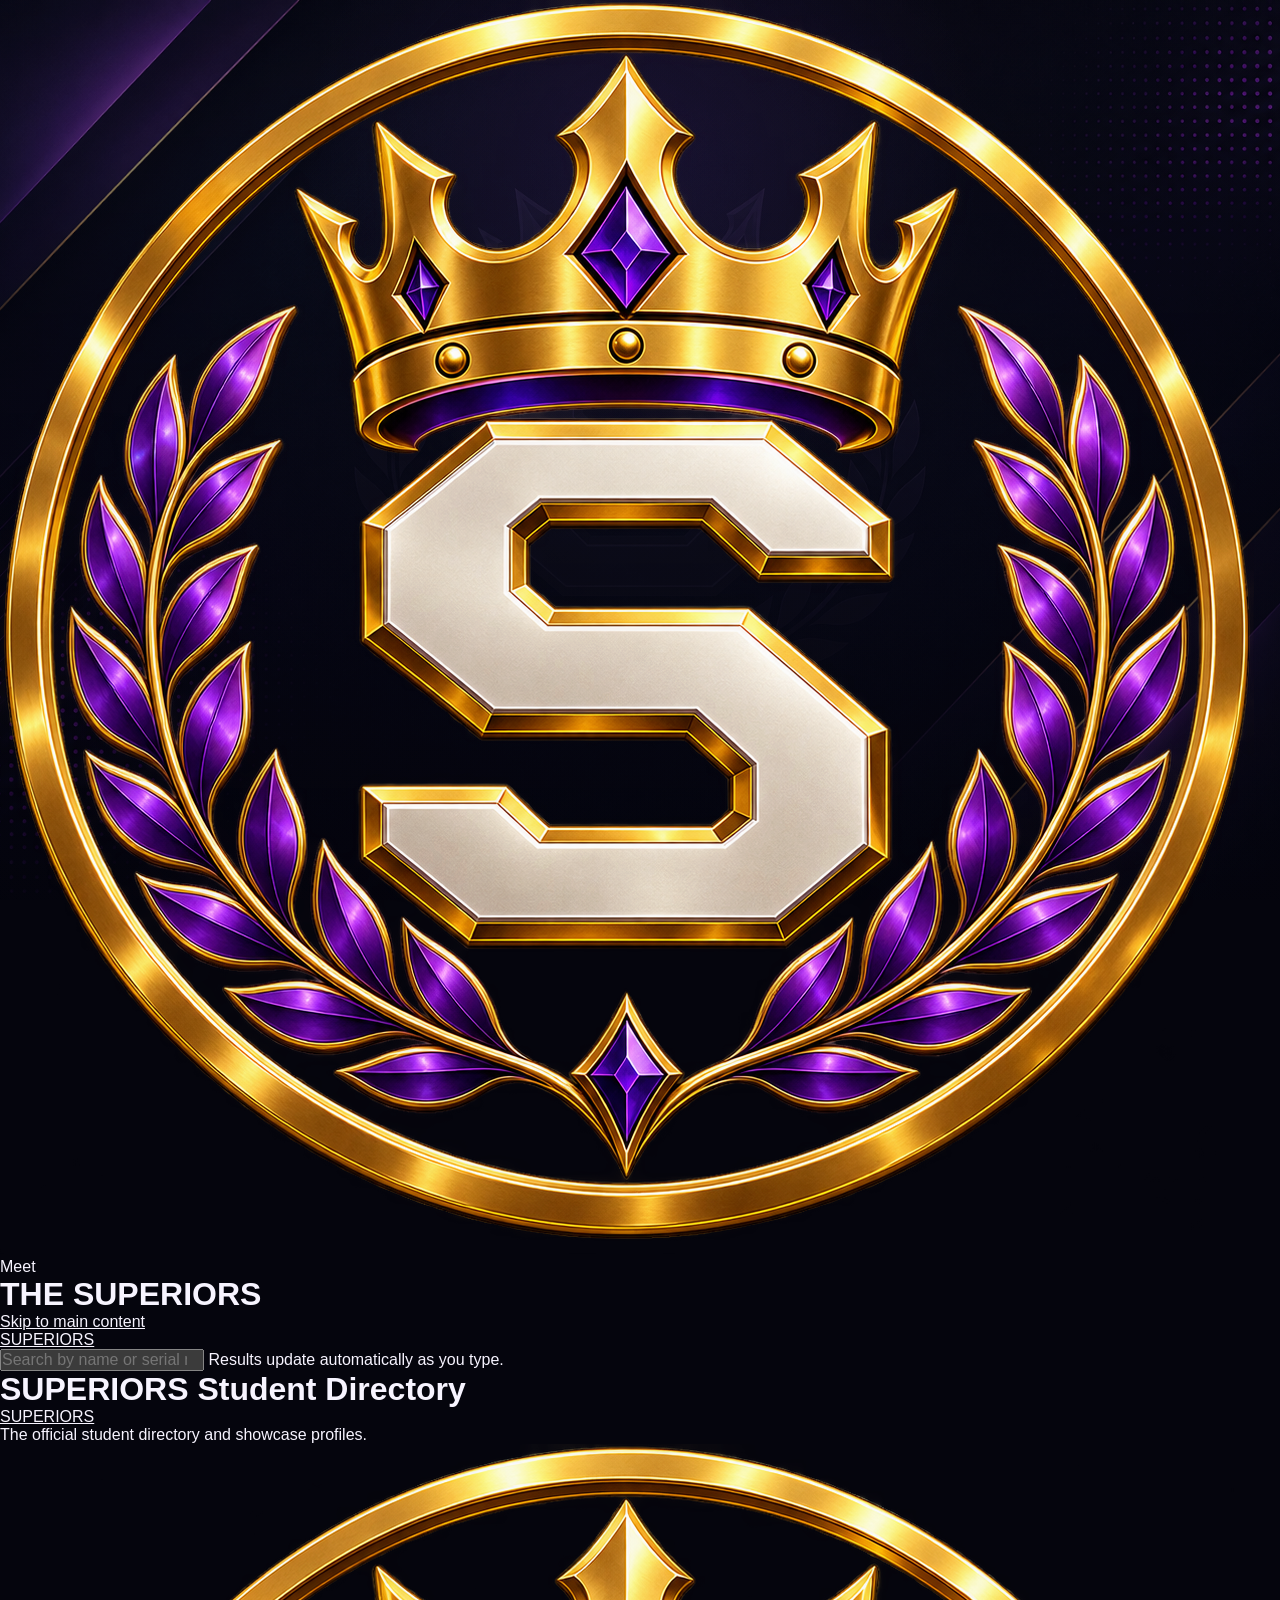
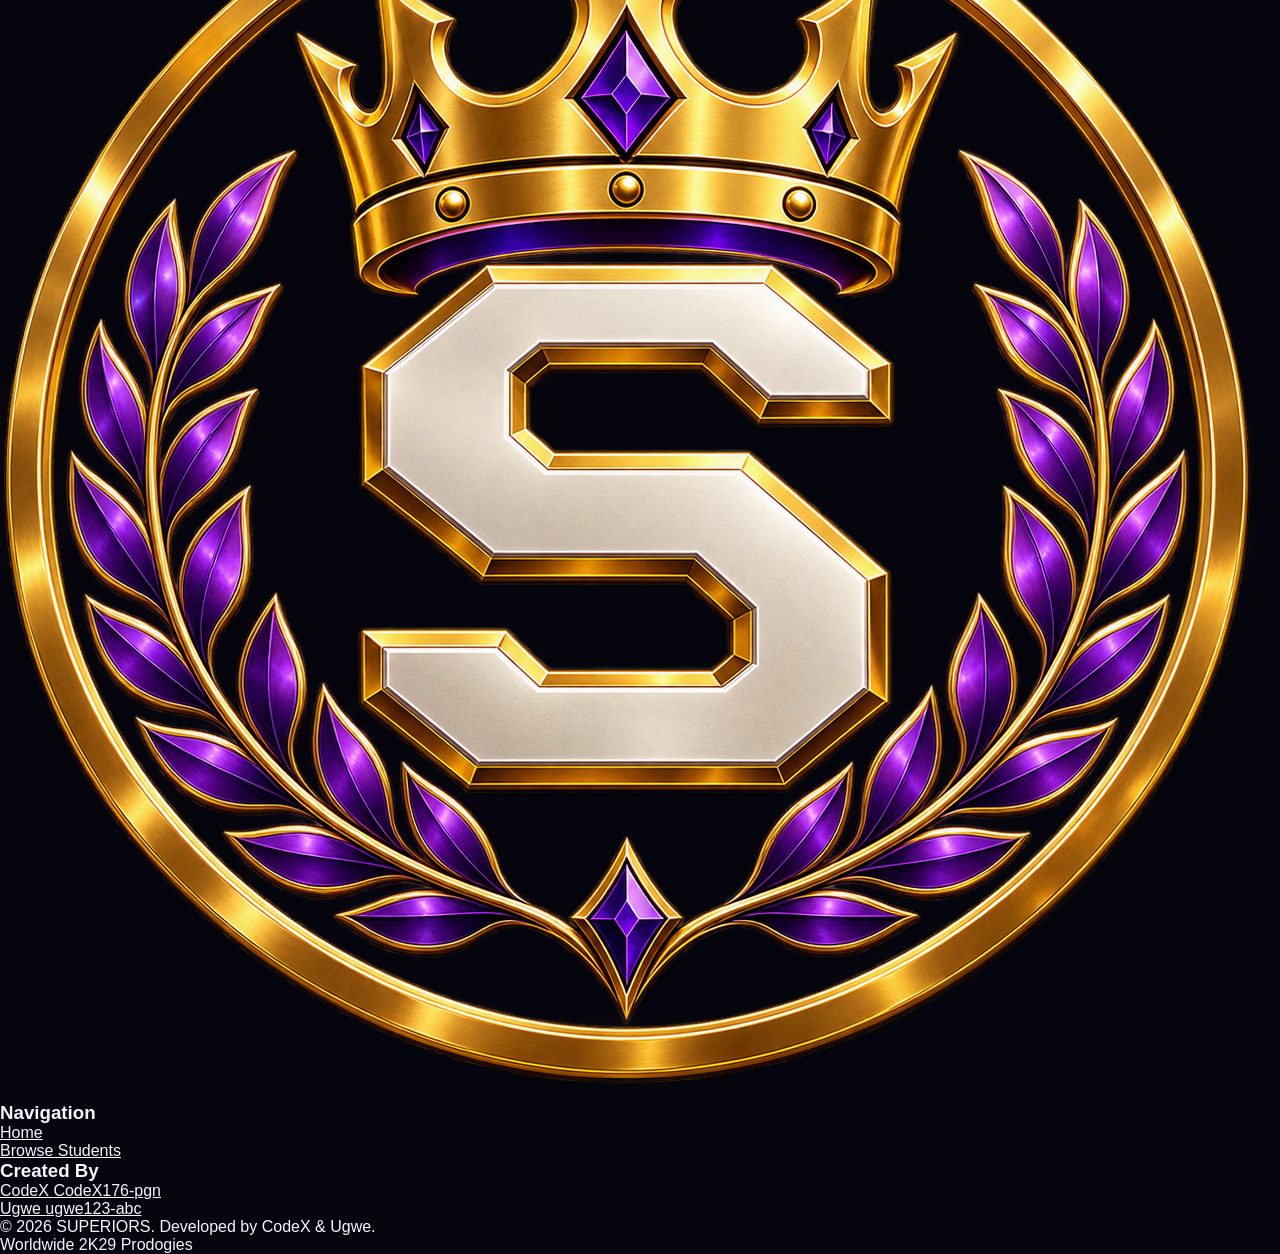
==== index.html @ 669e6edf "chore: initialize SUPERIORS project" ====
<!DOCTYPE html>
<html lang="en">

    <head>

        <meta charset="UTF-8">
        <meta name="viewport" content="width=device-width, initial-scale=1.0">

        <!--? WEBSITE FAVICON -->
        <link
            rel="icon"
            href="assets/images/superiors_icon.png"
            type="image/png"
        >
        <title>SUPERIORS</title>


        <!-- ========================================================
            ? FUNCTIONAL STYLESHEETS
            --------------------------------------------------------
            Stylesheets are loaded in cascade order.

            The intro stylesheet is loaded after the main site
            styles so its full-screen overlay remains independent
            from the directory layout.
            ======================================================== -->
        <link rel="stylesheet" href="css/base.css">
        <link rel="stylesheet" href="css/header.css">
        <link rel="stylesheet" href="css/cards.css">
        <link rel="stylesheet" href="css/profile.css">
        <link rel="stylesheet" href="css/footer.css">
        <link rel="stylesheet" href="css/accessibility.css">
        <link rel="stylesheet" href="css/responsive.css">

        <!-- ============================================================
           ? SUPERIORS CINEMATIC INTRO
             ------------------------------------------------------------
            Intro styles are separated by responsibility so individual
            visual components can be modified without affecting the
            rest of the website.
            ============================================================ -->
        <!-- Intro container, stacking, and lifecycle states -->
        <link rel="stylesheet" href="css/intro/intro_root.css">
        <!-- Purple and gold diagonal panels -->
        <link rel="stylesheet" href="css/intro/bg_panel.css">
        <!-- Diagonal edge highlight -->
        <link rel="stylesheet" href="css/intro/edge_highlight.css">
        <!-- Atmospheric particle texture -->
        <link rel="stylesheet" href="css/intro/particles.css">
        <!-- Intro content and "Meet" text -->
        <link rel="stylesheet" href="css/intro/intro_content.css">
        <!-- SUPERIORS emblem -->
        <link rel="stylesheet" href="css/intro/emblem.css">
        <!-- THE SUPERIORS title -->
        <link rel="stylesheet" href="css/intro/title.css">
        <!-- Entrance and reveal animations -->
        <link rel="stylesheet" href="css/intro/animations.css">
        <!-- Mobile/tablet adjustments -->
        <link rel="stylesheet" href="css/intro/intro_responsive.css">


        <!-- ========================================================
            ? REMIX ICON - LOCAL VERSION
            --------------------------------------------------------
            Remix Icon is stored locally so SUPERIORS does not depend
            on an external CDN for its interface icons.

            This allows the project to use classes such as:
            ri-search-line
            ri-github-fill
            ri-home-line
            etc.
            ======================================================== -->
        <link rel="stylesheet" href="assets/remixicon/remixicon.css">

    </head>


    <body>

        <!-- ============================================================
           ? SUPERIORS — CINEMATIC INTRO
            ------------------------------------------------------------
            This is the opening scene displayed when the homepage loads.

            Structure:
            - Gold and purple diagonal background panels
            - Decorative edge highlight
            - Atmospheric particle texture
            - SUPERIORS emblem
            - "Meet" introductory text
            - Main "THE SUPERIORS" title
            - Decorative divider

            intro.js controls the lifecycle of this element and removes
            it completely after the reveal animation finishes.
            ============================================================ -->

        <div
            class="superiors-intro"
            id="superiorsIntro"
            aria-label="SUPERIORS introduction"
        >

            <!-- ========================================================
               * DIAGONAL BACKGROUND PANELS
                --------------------------------------------------------
                The purple panel sits above the gold panel and casts a
                shadow onto it, creating the layered diagonal effect.
                ======================================================== -->

            <div
                class="intro-panel intro-panel--gold"
                aria-hidden="true"
            ></div>

            <div
                class="intro-panel intro-panel--purple"
                aria-hidden="true"
            ></div>


            <!-- ========================================================
               * INTRO CONTENT
                --------------------------------------------------------
                This remains above the background panels and fades away
                shortly before the panels begin their final movement.
                ======================================================== -->

            <div class="intro-content">

                <!-- SUPERIORS emblem -->
                <img
                    class="intro-emblem"
                    src="assets/images/superiors_icon.png"
                    alt=""
                    aria-hidden="true"
                >

                <!-- Introductory word -->
                <p class="intro-meet">
                    Meet
                </p>

                <!-- Main title -->
                <h1 class="intro-title">
                    THE SUPERIORS
                </h1>

                <!-- Decorative divider -->
                <div
                    class="intro-decoration"
                    aria-hidden="true"
                >
                    <span></span>
                </div>

            </div>

        </div>

        <!-- ========================================================
            ? ACCESSIBILITY
            --------------------------------------------------------
            Allows keyboard and screen-reader users to skip directly
            to the main content.
            ======================================================== -->
        <a
            class="skip-link"
            href="#main-content"
        >
            Skip to main content
        </a>

        <!-- ========================================================
            ? MAIN SITE HEADER
            ======================================================== -->

        <header class="site-header">
            <div class="header-container">
                <!-- Website logo / name -->
                <a
                    href="index.html"
                    class="logo"
                    aria-label="SUPERIORS home"
                >
                    SUPERIORS
                </a>

                <!-- =================================================
                    * SEARCH AREA
                    ================================================= -->
                <form
                    class="search-wrapper"
                    role="search"
                    aria-label="Student directory search"
                    onsubmit="return false;"
                >
                    <!-- Search icon -->
                    <i
                        class="ri-search-line search-icon"
                        aria-hidden="true"
                    ></i>
                    <!-- Search input -->
                    <input
                        type="search"
                        id="searchInput"
                        class="search-input"
                        placeholder="Search by name or serial number..."
                        aria-label="Search students by name or serial number"
                        aria-describedby="searchHelp"
                        autocomplete="off"
                    >

                    <!-- Screen-reader search instructions -->
                    <span
                        id="searchHelp"
                        class="sr-only"
                    >
                        Results update automatically as you type.
                    </span>
                </form>
            </div>
        </header>


        <!-- ========================================================
            ? STUDENT DIRECTORY
            --------------------------------------------------------
            Student cards are generated dynamically from data.js
            by the directory JavaScript modules.
            ======================================================== -->

        <main
            class="students-section"
            id="main-content"
            tabindex="-1"
            aria-labelledby="directory-heading"
        >
            <!-- Accessible page heading -->
            <h1
                id="directory-heading"
                class="sr-only"
            >
                SUPERIORS Student Directory
            </h1>

            <!-- Student cards are inserted here by JavaScript -->
            <div
                class="students-grid"
                id="studentsGrid"
            ></div>
        </main>


        <!-- ========================================================
            ? SITE FOOTER
            ======================================================== -->

        <footer class="site-footer">
            <div class="footer-container">
                <!-- =================================================
                    * FOOTER BRANDING
                    ================================================= -->
                <div class="footer-brand">
                    <a
                        href="index.html"
                        class="footer-logo"
                        aria-label="SUPERIORS Home"
                    >
                        SUPERIORS
                    </a>

                    <p class="footer-tagline">
                        The official student directory and showcase profiles.
                    </p>

                    <!-- Small SUPERIORS emblem -->
                    <img
                        class="footer-brand-mark"
                        src="assets/images/superiors_icon.png"
                        alt=""
                        aria-hidden="true"
                        loading="lazy"
                        decoding="async"
                    >
                </div>


                <!-- =================================================
                    * FOOTER NAVIGATION
                    ================================================= -->
                <nav
                    class="footer-nav"
                    aria-label="Footer Navigation"
                >
                    <h3 class="footer-heading">
                        Navigation
                    </h3>

                    <ul class="footer-links">
                        <li>
                            <a
                                href="index.html"
                                class="footer-link"
                            >
                                Home
                            </a>
                        </li>

                        <li>
                            <a
                                href="index.html#main-content"
                                class="footer-link"
                            >
                                Browse Students
                            </a>
                        </li>
                    </ul>
                </nav>

                <!-- =================================================
                    * PROJECT CREATORS
                    ================================================= -->

                <div class="footer-creators">
                    <h3 class="footer-heading">
                        Created By
                    </h3>

                    <ul class="creator-list">
                        <!-- CodeX GitHub profile -->
                        <li class="creator-item">
                            <a
                                href="https://github.com/codex176-pgn"
                                class="creator-github-link"
                                target="_blank"
                                rel="noopener noreferrer"
                                aria-label="CodeX on GitHub (CodeX176-pgn)"
                                title="CodeX on GitHub"
                            >
                                <i
                                    class="ri-github-fill"
                                    aria-hidden="true"
                                ></i>
                                <span class="creator-name">
                                    CodeX
                                </span>
                                <span class="creator-handle">
                                    CodeX176-pgn
                                </span>
                            </a>
                        </li>

                        <!-- Ugwe GitHub profile -->
                        <li class="creator-item">
                            <a
                                href="https://github.com/ugwe123-abc"
                                class="creator-github-link"
                                target="_blank"
                                rel="noopener noreferrer"
                                aria-label="Ugwe on GitHub (Ugwe123-abc)"
                                title="Ugwe on GitHub"
                            >
                                <i
                                    class="ri-github-fill"
                                    aria-hidden="true"
                                ></i>
                                <span class="creator-name">
                                    Ugwe
                                </span>
                                <span class="creator-handle">
                                    ugwe123-abc
                                </span>
                            </a>
                        </li>
                    </ul>
                </div>
            </div>

            <!-- ====================================================
                * FOOTER COPYRIGHT BAR
                ==================================================== -->
            <div class="footer-bottom">
                <div class="footer-bottom-container">
                    <p class="footer-copyright">
                        &copy; 2026 SUPERIORS.
                        Developed by CodeX &amp; Ugwe.
                        <br>
                        Worldwide 2K29 Prodogies
                    </p>
                </div>
            </div>
        </footer>

        <!-- ========================================================
            ? JAVASCRIPT
            --------------------------------------------------------
            Scripts are intentionally loaded at the bottom of the
            document so the HTML is available before initialization.
            ======================================================== -->

        <!-- ========================================================
            * CINEMATIC INTRO
            ======================================================== -->
        <script src="js/intro.js"></script>

        <!-- ========================================================
            * STUDENT DATA
            --------------------------------------------------------
            Student data must be loaded before the directory logic.
            ======================================================== -->
        <script src="js/data.js"></script>

        <!-- ========================================================
            * SOCIAL MEDIA HELPERS
            ======================================================== -->
        <script src="js/social.js"></script>

        <!-- ========================================================
            * DIRECTORY JAVASCRIPT
            --------------------------------------------------------
            These classic scripts load in dependency order.
            No ES-module configuration is required.
            ======================================================== -->
        <!-- DOM references and accessibility announcements -->
        <script src="js/directory/dom.js"></script>
        <!-- Reusable HTML/image helpers -->
        <script src="js/directory/helpers.js"></script>
        <!-- Student-card social-link generation -->
        <script src="js/directory/social-links.js"></script>
        <!-- Student-card component -->
        <script src="js/directory/card.js"></script>
        <!-- Sorting and rendering -->
        <script src="js/directory/render.js"></script>
        <!-- Search/filtering -->
        <script src="js/directory/search.js"></script>
        <!-- Touchscreen card interactions -->
        <script src="js/directory/touch.js"></script>


        <!--? Directory entry point / initialization -->
        <script src="js/script.js"></script>

    </body>

</html>
---- css/base.css ----
/*
============================================================
SUPERIORS — GLOBAL / BASE STYLES
============================================================

This stylesheet establishes the shared dark visual language for
both the student directory and profile page. Component-specific
rules remain in their dedicated CSS files.
============================================================
*/

/* =========================================================
   1. GLOBAL RESET & THEME TOKENS
   ========================================================= */

:root {
    /* Core colors used throughout the dark SUPERIORS theme. */
    --bg-deep: #05050d;
    --bg-panel: rgba(8, 8, 18, 0.82);
    --bg-panel-strong: rgba(9, 9, 20, 0.94);
    --surface: rgba(18, 17, 34, 0.82);
    --surface-hover: rgba(28, 25, 50, 0.9);

    --text-primary: #f7f4ff;
    --text-secondary: rgba(235, 230, 250, 0.72);
    --text-muted: rgba(215, 207, 235, 0.55);

    --purple: #a970ff;
    --purple-bright: #c59aff;
    --purple-soft: rgba(169, 112, 255, 0.18);
    --purple-border: rgba(169, 112, 255, 0.34);

    --border: rgba(255, 255, 255, 0.10);
    --border-strong: rgba(169, 112, 255, 0.28);

    --shadow: 0 20px 55px rgba(0, 0, 0, 0.42);
    --shadow-purple: 0 0 28px rgba(130, 74, 230, 0.14);
}

*,
*::before,
*::after {
    margin: 0;
    padding: 0;
    box-sizing: border-box;
}

html {
    scroll-behavior: smooth;
    overflow-x: hidden;
    background: var(--bg-deep);
}

/*
   The body uses the supplied SUPERIORS artwork as the global
   background. The layered gradients keep foreground content
   readable while still allowing the purple/gold artwork to show.
*/
body {
    position: relative;
    isolation: isolate;

    font-family: Arial, Helvetica, sans-serif;
    color: var(--text-primary);

    min-height: 100vh;

    display: flex;
    flex-direction: column;

    overflow-x: hidden;
    background-color: var(--bg-deep);

    -webkit-text-size-adjust: 100%;
    text-rendering: optimizeLegibility;
    color-scheme: dark;
}

/*
   Fixed background layer. Keeping it separate from the content
   prevents cards/footer panels from changing the actual artwork.
*/
body::before {
    content: "";
    position: fixed;
    inset: 0;
    z-index: -2;

    background-image:
        linear-gradient(
            180deg,
            rgba(3, 3, 10, 0.48) 0%,
            rgba(5, 4, 15, 0.58) 50%,
            rgba(3, 3, 10, 0.72) 100%
        ),
        url("../assets/images/superiors_background.png");

    background-size: cover;
    background-position: center;
    background-repeat: no-repeat;
    background-attachment: fixed;

    pointer-events: none;
}

/* A subtle dark veil prevents the background from overpowering text. */
body::after {
    content: "";
    position: fixed;
    inset: 0;
    z-index: -1;

    background:
        radial-gradient(circle at 50% 18%, rgba(137, 77, 255, 0.10), transparent 35%),
        linear-gradient(180deg, rgba(4, 4, 12, 0.08), rgba(4, 4, 12, 0.22));

    pointer-events: none;
}

[hidden] {
    display: none !important;
}

img {
    max-width: 100%;
    height: auto;
}

button,
input,
textarea,
select {
    font: inherit;
}

a {
    color: inherit;
}

/* =========================================================
   2. SHARED ANIMATIONS
   ========================================================= */

@keyframes cardEntrance {
    from {
        opacity: 0;
        transform: translateY(16px);
    }

    to {
        opacity: 1;
        transform: translateY(0);
    }
}

@keyframes profileEntrance {
    from {
        opacity: 0;
        transform: translateY(18px);
    }

    to {
        opacity: 1;
        transform: translateY(0);
    }
}

@keyframes profileImageEntrance {
    from {
        opacity: 0;
        transform: scale(0.97);
    }

    to {
        opacity: 1;
        transform: scale(1);
    }
}

/* =========================================================
   31. REFERENCE-MATCH BACKGROUND REFINEMENT
   ========================================================= */

/*
   The supplied artwork is intentionally kept as a fixed,
   full-viewport background.  A slightly lighter top-to-bottom
   veil lets the decorative purple details remain visible while
   preserving strong contrast for the directory content.
*/
body::before {
    background-image:
        linear-gradient(
            180deg,
            rgba(3, 3, 10, 0.34) 0%,
            rgba(5, 4, 15, 0.52) 48%,
            rgba(3, 3, 10, 0.68) 100%
        ),
        url("../assets/images/superiors_background.png");

    background-size: cover;
    background-position: center 42%;
    background-repeat: no-repeat;
    background-attachment: fixed;
}
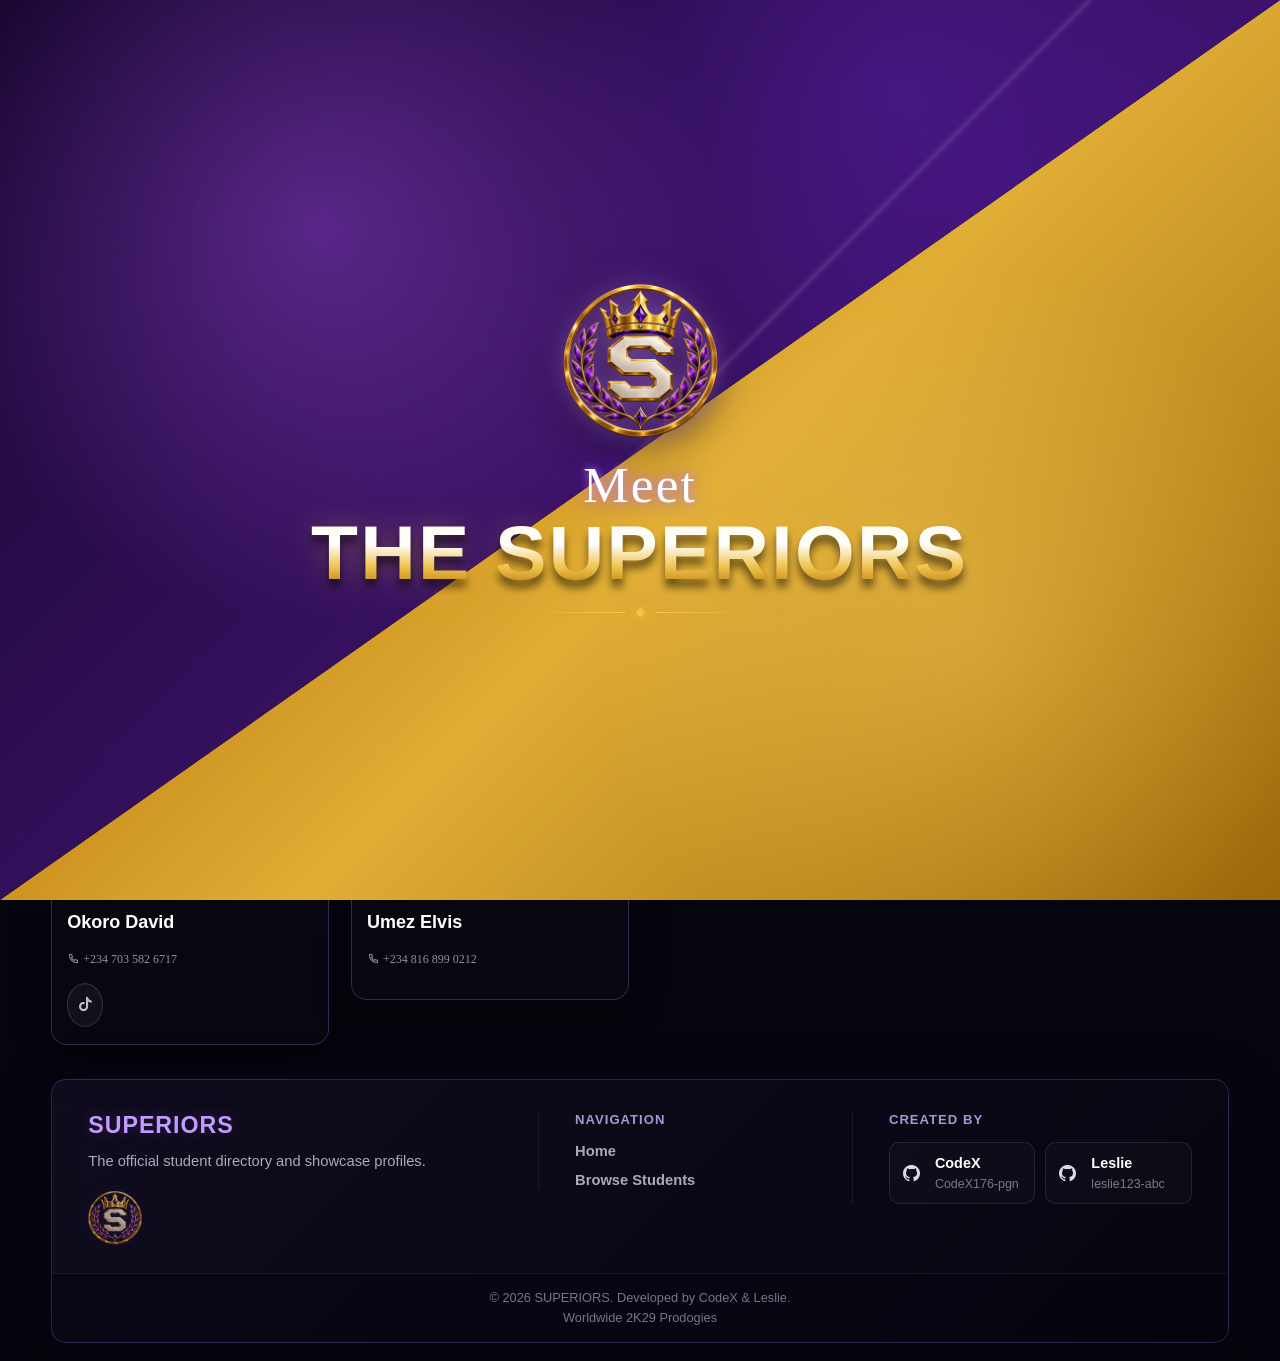
==== commit bfc81971: "refactor: change partner's name" ====
--- a/index.html
+++ b/index.html
@@ -352,25 +352,25 @@
                             </a>
                         </li>
 
-                        <!-- Ugwe GitHub profile -->
+                        <!-- Leslie GitHub profile -->
                         <li class="creator-item">
                             <a
-                                href="https://github.com/ugwe123-abc"
+                                href="https://github.com/Leslie123-abc"
                                 class="creator-github-link"
                                 target="_blank"
                                 rel="noopener noreferrer"
-                                aria-label="Ugwe on GitHub (Ugwe123-abc)"
-                                title="Ugwe on GitHub"
+                                aria-label="Leslie on GitHub (Leslie123-abc)"
+                                title="Leslie on GitHub"
                             >
                                 <i
                                     class="ri-github-fill"
                                     aria-hidden="true"
                                 ></i>
                                 <span class="creator-name">
-                                    Ugwe
+                                    Leslie
                                 </span>
                                 <span class="creator-handle">
-                                    ugwe123-abc
+                                    leslie123-abc
                                 </span>
                             </a>
                         </li>
@@ -385,7 +385,7 @@
                 <div class="footer-bottom-container">
                     <p class="footer-copyright">
                         &copy; 2026 SUPERIORS.
-                        Developed by CodeX &amp; Ugwe.
+                        Developed by CodeX &amp; Leslie.
                         <br>
                         Worldwide 2K29 Prodogies
                     </p>
--- a/css/header.css
+++ b/css/header.css
@@ -0,0 +1,216 @@
+/*
+============================================================
+SUPERIORS — HEADER & SEARCH
+============================================================
+*/
+
+/* =========================================================
+   2. HEADER
+   ========================================================= */
+
+.site-header {
+    width: 100%;
+
+    position: sticky;
+    top: 0;
+    z-index: 100;
+
+    background: rgba(5, 5, 14, 0.78);
+    border-bottom: 1px solid rgba(190, 157, 255, 0.14);
+
+    backdrop-filter: blur(18px) saturate(135%);
+    -webkit-backdrop-filter: blur(18px) saturate(135%);
+
+    box-shadow: 0 8px 30px rgba(0, 0, 0, 0.20);
+}
+
+.header-container {
+    width: min(1240px, 92%);
+    min-height: 72px;
+    margin: 0 auto;
+
+    display: flex;
+    align-items: center;
+    justify-content: space-between;
+    gap: clamp(16px, 3vw, 30px);
+}
+
+.logo {
+    color: var(--purple-bright);
+    text-decoration: none;
+
+    font-size: clamp(1.2rem, 3.5vw, 1.45rem);
+    font-weight: 900;
+    letter-spacing: 1.2px;
+    white-space: nowrap;
+
+    text-shadow: 0 0 18px rgba(169, 112, 255, 0.28);
+
+    transition:
+        color 0.2s ease,
+        opacity 0.2s ease,
+        transform 0.2s ease;
+}
+
+.logo:hover {
+    color: #d4b6ff;
+    transform: translateY(-1px);
+}
+
+.logo:active {
+    transform: scale(0.98);
+}
+
+/* =========================================================
+   3. SEARCH BAR
+   ========================================================= */
+
+.search-wrapper {
+    position: relative;
+    width: min(420px, 100%);
+}
+
+.search-icon {
+    position: absolute;
+    left: 15px;
+    top: 50%;
+
+    width: 18px;
+    height: 18px;
+    transform: translateY(-50%);
+
+    display: flex;
+    align-items: center;
+    justify-content: center;
+
+    color: rgba(218, 203, 244, 0.68);
+    font-size: 18px;
+    pointer-events: none;
+}
+
+.search-input {
+    width: 100%;
+    height: 48px;
+
+    padding: 0 16px 0 44px;
+
+    border: 1px solid rgba(178, 130, 255, 0.28);
+    border-radius: 11px;
+
+    outline: none;
+
+    background: rgba(10, 9, 21, 0.72);
+    color: var(--text-primary);
+
+    font-size: 16px;
+
+    box-shadow:
+        inset 0 1px 0 rgba(255, 255, 255, 0.04),
+        0 0 0 rgba(169, 112, 255, 0);
+
+    transition:
+        border-color 0.25s ease,
+        box-shadow 0.25s ease,
+        background 0.25s ease,
+        transform 0.25s ease;
+}
+
+.search-input::placeholder {
+    color: rgba(225, 216, 243, 0.55);
+    opacity: 1;
+    font-size: 0.95rem;
+}
+
+.search-input:focus {
+    background: rgba(13, 11, 28, 0.92);
+    border-color: rgba(181, 132, 255, 0.70);
+
+    box-shadow:
+        0 0 0 3px rgba(169, 112, 255, 0.10),
+        0 0 22px rgba(130, 74, 230, 0.12);
+}
+
+.search-input::-webkit-search-cancel-button {
+    cursor: pointer;
+    filter: invert(1) opacity(0.7);
+}
+
+/* =========================================================
+   4. PROFILE HEADER
+   ========================================================= */
+
+.profile-header-container {
+    justify-content: space-between;
+}
+
+.back-button {
+    display: inline-flex;
+    align-items: center;
+    justify-content: center;
+    gap: 8px;
+
+    min-height: 42px;
+    padding: 0 14px;
+
+    border: 1px solid rgba(188, 159, 235, 0.24);
+    border-radius: 10px;
+
+    background: rgba(14, 13, 27, 0.78);
+    color: var(--text-primary);
+
+    font-size: 14px;
+    font-weight: 700;
+    cursor: pointer;
+
+    box-shadow: inset 0 1px 0 rgba(255, 255, 255, 0.04);
+
+    transition:
+        background-color 0.2s ease,
+        border-color 0.2s ease,
+        transform 0.2s ease,
+        box-shadow 0.2s ease;
+}
+
+.back-button:hover {
+    background: rgba(28, 24, 48, 0.92);
+    border-color: rgba(181, 132, 255, 0.55);
+    transform: translateX(-3px);
+    box-shadow: 0 0 18px rgba(130, 74, 230, 0.10);
+}
+
+.back-button:active {
+    transform: translateX(-1px) scale(0.97);
+}
+
+.back-button i,
+.back-button .ri {
+    font-size: 17px;
+    line-height: 1;
+}
+
+.back-button svg {
+    width: 17px;
+    height: 17px;
+}
+
+/* =========================================================
+   5. REFERENCE-MATCH HEADER SIZING
+   ========================================================= */
+
+/*
+   The reference design uses a compact centered content rail
+   rather than stretching the header elements across the full
+   desktop viewport.
+*/
+.header-container {
+    width: min(1288px, 92%);
+    min-height: 80px;
+}
+
+.search-wrapper {
+    width: min(500px, 100%);
+}
+
+.search-input {
+    height: 48px;
+}
--- a/css/cards.css
+++ b/css/cards.css
@@ -0,0 +1,400 @@
+/*
+============================================================
+SUPERIORS — DIRECTORY & STUDENT CARDS
+============================================================
+*/
+
+/* =========================================================
+   5. DIRECTORY SECTION
+   ========================================================= */
+
+.students-section {
+    width: min(1240px, 92%);
+    margin: 0 auto;
+
+    padding:
+        clamp(30px, 4vw, 48px)
+        0
+        clamp(44px, 6vw, 70px);
+
+    flex: 1;
+}
+
+.students-grid {
+    display: grid;
+    grid-template-columns: repeat(4, minmax(0, 1fr));
+    gap: clamp(16px, 2vw, 24px);
+    align-items: start;
+}
+
+/* =========================================================
+   6. STUDENT CARD
+   ========================================================= */
+
+.student-card {
+    position: relative;
+
+    overflow: hidden;
+    border-radius: 17px;
+
+    background: rgba(7, 7, 15, 0.88);
+    border: 1px solid rgba(180, 137, 255, 0.28);
+
+    box-shadow:
+        0 12px 34px rgba(0, 0, 0, 0.44),
+        0 0 22px rgba(123, 69, 226, 0.06);
+
+    cursor: pointer;
+
+    animation:
+        cardEntrance
+        0.45s
+        cubic-bezier(0.16, 1, 0.3, 1)
+        backwards;
+
+    animation-delay: calc(var(--card-index, 0) * 0.05s);
+
+    transition:
+        transform 0.35s cubic-bezier(0.16, 1, 0.3, 1),
+        filter 0.35s ease,
+        opacity 0.35s ease,
+        box-shadow 0.35s ease,
+        border-color 0.35s ease;
+}
+
+.student-card:focus-visible {
+    outline: 3px solid rgba(192, 151, 255, 0.72);
+    outline-offset: 4px;
+}
+
+.student-card:has(.student-profile-link:focus-visible) {
+    border-color: rgba(192, 151, 255, 0.78);
+}
+
+/* =========================================================
+   7. IMAGE AREA
+   ========================================================= */
+
+.student-image-container {
+    position: relative;
+    width: 100%;
+    aspect-ratio: 4 / 5;
+    overflow: hidden;
+    background: #080811;
+}
+
+.student-image {
+    width: 100%;
+    height: 100%;
+    display: block;
+    object-fit: cover;
+
+    transition:
+        transform 0.55s cubic-bezier(0.16, 1, 0.3, 1),
+        opacity 0.35s ease;
+}
+
+.student-image.hover-student-image {
+    position: absolute;
+    inset: 0;
+    opacity: 0;
+    object-fit: cover;
+
+    transition:
+        opacity 0.4s ease,
+        transform 0.55s cubic-bezier(0.16, 1, 0.3, 1);
+}
+
+.student-image-container img {
+    background: #080811;
+}
+
+/* =========================================================
+   8. IMAGE METADATA OVERLAY
+   ========================================================= */
+
+.student-image-overlay {
+    position: absolute;
+    left: 0;
+    right: 0;
+    bottom: 0;
+
+    padding: 76px 16px 16px;
+
+    background:
+        linear-gradient(
+            to top,
+            rgba(3, 3, 9, 0.96) 0%,
+            rgba(3, 3, 9, 0.62) 42%,
+            rgba(3, 3, 9, 0) 100%
+        );
+
+    pointer-events: none;
+}
+
+.student-serial {
+    display: inline-block;
+    margin-bottom: 5px;
+
+    color: rgba(255, 255, 255, 0.82);
+    font-size: 12px;
+    font-weight: 800;
+    letter-spacing: 1px;
+}
+
+.student-nickname {
+    display: inline-block;
+    margin-top: 2px;
+
+    color: #ffffff;
+    font-size: clamp(18px, 2vw, 21px);
+    font-weight: 800;
+    line-height: 1.15;
+}
+
+.student-title {
+    display: inline-block;
+    margin-top: 4px;
+
+    color: rgba(255, 255, 255, 0.84);
+    font-size: 13px;
+    font-weight: 500;
+    line-height: 1.35;
+}
+
+/* =========================================================
+   9. LOWER CARD INFORMATION
+   ========================================================= */
+
+.student-info {
+    position: relative;
+    z-index: 2;
+
+    padding: 14px 15px 2px;
+
+    background: rgba(9, 8, 17, 0.92);
+    border-top: 1px solid rgba(255, 255, 255, 0.09);
+
+    box-shadow: inset 0 1px 0 rgba(255, 255, 255, 0.025);
+}
+
+.student-info::before {
+    content: "";
+    position: absolute;
+    top: 0;
+    left: 9%;
+    right: 9%;
+    height: 1px;
+    background: rgba(190, 151, 255, 0.18);
+    pointer-events: none;
+}
+
+.student-name {
+    margin: 0;
+    color: #ffffff;
+    font-size: clamp(16px, 1.8vw, 18px);
+    font-weight: 800;
+    line-height: 1.25;
+    overflow-wrap: anywhere;
+}
+
+.student-contact-info {
+    padding: 0 15px 14px;
+    background: rgba(9, 8, 17, 0.92);
+}
+
+.student-phone {
+    display: inline-flex;
+    align-items: center;
+    min-height: 42px;
+    margin-top: 1px;
+
+    color: rgba(231, 224, 247, 0.62);
+    text-decoration: none;
+    font-size: 12px;
+    font-weight: 500;
+
+    transition: color 0.2s ease, opacity 0.2s ease;
+}
+
+.student-phone::before {
+    margin-right: 4px;
+}
+
+.student-phone:hover {
+    color: #ffffff;
+    text-decoration: underline;
+}
+
+/* =========================================================
+   10. SOCIAL BUTTONS
+   ========================================================= */
+
+.student-socials {
+    display: flex;
+    align-items: center;
+    flex-wrap: wrap;
+    gap: 8px;
+    margin-top: 1px;
+}
+
+.social-link {
+    display: inline-flex;
+    align-items: center;
+    justify-content: center;
+
+    width: 36px;
+    height: 36px;
+    min-height: 36px;
+
+    border-radius: 50%;
+    border: 1px solid rgba(205, 188, 235, 0.17);
+
+    background: rgba(255, 255, 255, 0.045);
+    color: rgba(243, 237, 255, 0.78);
+
+    text-decoration: none;
+
+    box-shadow: inset 0 1px 0 rgba(255, 255, 255, 0.035);
+
+    transition:
+        transform 0.2s cubic-bezier(0.16, 1, 0.3, 1),
+        background-color 0.2s ease,
+        color 0.2s ease,
+        border-color 0.2s ease,
+        box-shadow 0.2s ease;
+}
+
+.social-link i,
+.social-link .ri {
+    font-size: 17px;
+    line-height: 1;
+    pointer-events: none;
+}
+
+.social-link svg {
+    width: 17px;
+    height: 17px;
+    pointer-events: none;
+}
+
+.social-link:hover {
+    transform: translateY(-2px);
+    background: rgba(169, 112, 255, 0.12);
+    border-color: rgba(190, 151, 255, 0.42);
+    color: #ffffff;
+    box-shadow: 0 6px 16px rgba(0, 0, 0, 0.25);
+}
+
+.social-link:active {
+    transform: translateY(0) scale(0.95);
+}
+
+.social-link:focus-visible {
+    outline: 2px solid rgba(201, 166, 255, 0.85);
+    outline-offset: 3px;
+}
+
+/* =========================================================
+   11. CARD HOVER / TOUCH STATES
+   ========================================================= */
+
+@media (hover: hover) and (pointer: fine) {
+    .student-card:hover {
+        transform: translateY(-5px) scale(1.012);
+        border-color: rgba(193, 151, 255, 0.58);
+
+        box-shadow:
+            0 22px 46px rgba(0, 0, 0, 0.50),
+            0 0 30px rgba(130, 74, 230, 0.14);
+
+        filter: blur(0);
+        opacity: 1;
+    }
+
+    .student-card:hover .hover-student-image {
+        opacity: 1;
+        transform: scale(1.045);
+    }
+
+    .student-card:hover .main-student-image {
+        transform: scale(1.02);
+    }
+
+    /*
+       When the grid is hovered, soften the non-active cards to
+       reproduce the original SUPERIORS focus interaction.
+    */
+    .students-grid:has(.student-card:hover) .student-card:not(:hover) {
+        filter: blur(1.2px);
+        opacity: 0.58;
+    }
+}
+
+.student-card.active {
+    transform: translateY(-3px);
+    border-color: rgba(193, 151, 255, 0.52);
+    box-shadow: 0 18px 38px rgba(0, 0, 0, 0.46), var(--shadow-purple);
+}
+
+.student-card.active .hover-student-image {
+    opacity: 1;
+    transform: scale(1.03);
+}
+
+/* =========================================================
+   12. REFERENCE-MATCH CARD DIMENSIONS
+   ========================================================= */
+
+/*
+   The desktop reference uses a narrower 4-card rail.  Keeping
+   this width separate from the footer/header rail creates the
+   same generous outer spacing seen around the cards.
+*/
+.students-section {
+    width: min(1220px, 92%);
+    padding-top: 34px;
+    padding-bottom: 34px;
+}
+
+.students-grid {
+    gap: 22px;
+}
+
+.student-card {
+    border-radius: 16px;
+}
+
+/*
+   The reference cards are visually wider than a 4:5 portrait.
+   A 10:11 ratio produces the shorter image block visible in the
+   supplied desktop screenshot while preserving the artwork crop.
+*/
+.student-image-container {
+    aspect-ratio: 10 / 11;
+}
+
+.student-image-overlay {
+    padding: 78px 15px 15px;
+}
+
+.student-nickname {
+    font-size: clamp(17px, 1.45vw, 20px);
+}
+
+.student-title {
+    font-size: 12px;
+}
+
+.student-info {
+    padding: 15px 15px 3px;
+}
+
+.student-contact-info {
+    padding: 0 15px 17px;
+}
+
+.social-link {
+    width: 36px;
+    height: 36px;
+}
--- a/css/profile.css
+++ b/css/profile.css
@@ -0,0 +1,511 @@
+/*
+============================================================
+SUPERIORS — PROFILE PAGE
+============================================================
+*/
+
+/* =========================================================
+   14. PROFILE WRAPPER
+   ========================================================= */
+
+.profile-page {
+    min-height: 100vh;
+}
+
+.profile-section {
+    width: min(1240px, 92%);
+    margin: 0 auto;
+
+    padding:
+        clamp(34px, 5vw, 64px)
+        0
+        clamp(50px, 7vw, 90px);
+
+    flex: 1;
+}
+
+.profile-layout {
+    display: grid;
+    grid-template-columns: minmax(0, 1fr) minmax(340px, 480px);
+    gap: clamp(34px, 6vw, 82px);
+    align-items: start;
+
+    animation:
+        profileEntrance
+        0.5s
+        cubic-bezier(0.16, 1, 0.3, 1)
+        backwards;
+}
+
+/* =========================================================
+   15. PROFILE INFORMATION
+   ========================================================= */
+
+.profile-information {
+    padding: clamp(8px, 2vw, 24px) 0;
+}
+
+.profile-serial {
+    margin: 0 0 13px;
+    color: var(--purple-bright);
+    font-size: 13px;
+    font-weight: 900;
+    letter-spacing: 2px;
+}
+
+.profile-nickname {
+    margin: 0 0 8px;
+    color: rgba(221, 211, 241, 0.70);
+    font-size: clamp(18px, 2.5vw, 24px);
+    font-weight: 600;
+    overflow-wrap: anywhere;
+}
+
+.profile-name {
+    margin: 0;
+    color: #ffffff;
+    font-size: clamp(34px, 6vw, 76px);
+    font-weight: 900;
+    line-height: 1.02;
+    letter-spacing: -1.5px;
+    overflow-wrap: anywhere;
+    text-shadow: 0 0 24px rgba(0, 0, 0, 0.28);
+}
+
+.profile-title {
+    margin: 18px 0 0;
+    max-width: 650px;
+    color: var(--text-secondary);
+    font-size: clamp(15px, 2vw, 18px);
+    line-height: 1.6;
+    overflow-wrap: anywhere;
+}
+
+/* =========================================================
+   16. PROFILE INFORMATION TABLE
+   ========================================================= */
+
+.profile-table-wrapper {
+    margin-top: clamp(32px, 5vw, 66px);
+    width: 100%;
+    overflow-x: auto;
+    -webkit-overflow-scrolling: touch;
+}
+
+.profile-section-heading {
+    margin: 0 0 16px;
+    color: #ffffff;
+    font-size: clamp(16px, 2vw, 18px);
+    font-weight: 800;
+}
+
+.profile-table {
+    width: 100%;
+    border-collapse: separate;
+    border-spacing: 0;
+    overflow: hidden;
+
+    background: rgba(11, 10, 20, 0.76);
+    border: 1px solid rgba(187, 150, 238, 0.16);
+    border-radius: 14px;
+
+    box-shadow:
+        inset 0 1px 0 rgba(255, 255, 255, 0.025),
+        0 16px 36px rgba(0, 0, 0, 0.20);
+}
+
+.profile-table tr {
+    border-bottom: 1px solid rgba(255, 255, 255, 0.07);
+}
+
+.profile-table tr:last-child {
+    border-bottom: 0;
+}
+
+.profile-table th,
+.profile-table td {
+    padding: clamp(12px, 2vw, 18px) clamp(14px, 2vw, 20px);
+    text-align: left;
+    vertical-align: middle;
+}
+
+.profile-table th {
+    width: 32%;
+    min-width: 90px;
+    color: rgba(210, 197, 229, 0.54);
+    font-size: clamp(11px, 1.5vw, 13px);
+    font-weight: 700;
+    text-transform: uppercase;
+    letter-spacing: 0.6px;
+}
+
+.profile-table td {
+    color: rgba(250, 247, 255, 0.92);
+    font-size: clamp(13px, 1.8vw, 15px);
+    font-weight: 700;
+    overflow-wrap: anywhere;
+    word-break: break-word;
+}
+
+/*
+ * Loading/empty states are used by the data-driven profile table.
+ * They span both columns so the table remains visually balanced when
+ * a student has no additional optional information.
+ */
+.profile-table-loading,
+.profile-table-empty {
+    padding: 20px !important;
+    color: var(--text-secondary);
+    text-align: center !important;
+    font-size: 13px;
+    font-weight: 600;
+}
+
+.profile-value-link {
+    color: inherit;
+    text-decoration: none;
+    transition: color 0.2s ease, text-decoration 0.2s ease;
+}
+
+.profile-value-link:hover {
+    color: var(--purple-bright);
+    text-decoration: underline;
+}
+
+/* =========================================================
+   17. PROFILE SOCIAL LINKS
+   ========================================================= */
+
+.profile-social-section {
+    margin-top: clamp(30px, 4vw, 45px);
+}
+
+.profile-socials {
+    display: flex;
+    flex-wrap: wrap;
+    gap: 10px;
+}
+
+.profile-social-link {
+    display: inline-flex;
+    align-items: center;
+    justify-content: center;
+    gap: 8px;
+
+    min-height: 42px;
+    padding: 0 14px;
+
+    border: 1px solid rgba(199, 180, 228, 0.18);
+    border-radius: 10px;
+
+    background: rgba(12, 11, 23, 0.72);
+    color: var(--text-primary);
+    text-decoration: none;
+
+    font-size: 13px;
+    font-weight: 700;
+
+    transition:
+        background-color 0.2s ease,
+        transform 0.2s ease,
+        border-color 0.2s ease,
+        box-shadow 0.2s ease;
+}
+
+.profile-social-link:hover {
+    background: rgba(169, 112, 255, 0.10);
+    border-color: rgba(192, 151, 255, 0.45);
+    transform: translateY(-2px);
+    box-shadow: 0 7px 18px rgba(0, 0, 0, 0.25);
+}
+
+.profile-social-link:active {
+    transform: translateY(0) scale(0.98);
+}
+
+.profile-social-link:focus-visible {
+    outline: 3px solid rgba(196, 157, 255, 0.62);
+    outline-offset: 2px;
+}
+
+.profile-social-link i,
+.profile-social-link .ri {
+    font-size: 17px;
+    line-height: 1;
+    pointer-events: none;
+}
+
+.profile-social-link svg {
+    width: 17px;
+    height: 17px;
+    pointer-events: none;
+}
+
+/* =========================================================
+   18. FIXED PROFILE IMAGE — DESKTOP
+   ========================================================= */
+
+/*
+ * DESKTOP BEHAVIOR
+ * ---------------------------------------------------------
+ * The profile image is intentionally FIXED to the viewport
+ * instead of sticky to the profile layout.
+ *
+ * This means:
+ *   - It stays permanently on the right side of the screen.
+ *   - Scrolling the student's information does not move it.
+ *   - It is no longer limited by the height of .profile-layout.
+ *
+ * The .profile-image-column still occupies the right grid
+ * column, so the text content keeps its original layout and
+ * does not move underneath the image.
+ */
+.profile-image-column {
+    position: relative;
+    width: 100%;
+}
+
+/*
+ * The actual image card is removed from normal scrolling on
+ * desktop and attached directly to the viewport.
+ *
+ * `top: 100px` leaves enough space below the sticky header.
+ *
+ * `right` keeps the image a comfortable distance from the
+ * right edge of the screen.
+ *
+ * The width matches the existing desktop profile design while
+ * still shrinking slightly on narrower desktop screens.
+ */
+.profile-image-card {
+    position: fixed;
+
+    top: 100px;
+    right: clamp(18px, 4vw, 60px);
+
+    width: min(412px, 32vw);
+
+    /*
+     * Prevent the fixed image from becoming taller than the
+     * available viewport.
+     */
+    max-height: calc(100vh - 120px);
+
+    overflow: hidden;
+
+    border-radius: 22px;
+
+    background: rgba(8, 8, 17, 0.86);
+    border: 1px solid rgba(190, 151, 255, 0.24);
+
+    box-shadow:
+        0 24px 60px rgba(0, 0, 0, 0.46),
+        0 0 26px rgba(123, 69, 226, 0.10);
+
+    /*
+     * Keep the profile image below the sticky header but above
+     * normal page content.
+     */
+    z-index: 10;
+
+    animation:
+        profileImageEntrance
+        0.6s
+        cubic-bezier(0.16, 1, 0.3, 1)
+        backwards;
+}
+
+/*
+ * The actual student image.
+ *
+ * The height is based on the viewport so the fixed card remains
+ * comfortably visible even on shorter desktop screens.
+ */
+.profile-large-image {
+    display: block;
+
+    width: 100%;
+    height: min(72vh, 572px);
+
+    object-fit: cover;
+
+    transition:
+        transform 1.2s cubic-bezier(0.16, 1, 0.3, 1),
+        opacity 0.3s ease;
+}
+
+/*
+ * Desktop hover effect.
+ *
+ * This remains disabled automatically on touch devices because
+ * the media query requires a real hover-capable pointer.
+ */
+@media (hover: hover) and (pointer: fine) {
+    .profile-image-card:hover .profile-large-image {
+        transform: scale(1.018);
+    }
+}
+
+/*
+ * Name displayed over the bottom of the image.
+ */
+.profile-image-caption {
+    position: absolute;
+
+    left: 0;
+    right: 0;
+    bottom: 0;
+
+    pointer-events: none;
+
+    padding: 70px 20px 18px;
+
+    color: #ffffff;
+
+    font-size: 14px;
+    font-weight: 800;
+
+    background:
+        linear-gradient(
+            to top,
+            rgba(3, 3, 9, 0.82),
+            rgba(3, 3, 9, 0)
+        );
+}
+
+/*
+ * Fallback styling used when the student's image cannot be loaded.
+ */
+.profile-image-missing {
+    min-height: 300px;
+
+    object-fit: contain;
+
+    padding: 30px;
+}
+
+/* =========================================================
+   19. PROFILE ERROR STATE
+   ========================================================= */
+
+.profile-error {
+    min-height: 60vh;
+    display: flex;
+    flex-direction: column;
+    align-items: center;
+    justify-content: center;
+    gap: 14px;
+    text-align: center;
+    padding: 40px 20px;
+
+    animation: profileEntrance 0.45s ease backwards;
+}
+
+.profile-error i,
+.profile-error .ri,
+.profile-error svg {
+    color: var(--purple-bright);
+}
+
+.profile-error i,
+.profile-error .ri {
+    font-size: 48px;
+    line-height: 1;
+    margin-bottom: 6px;
+}
+
+.profile-error svg {
+    width: 48px;
+    height: 48px;
+    margin-bottom: 6px;
+}
+
+.profile-error h1 {
+    color: #ffffff;
+    font-size: clamp(28px, 5vw, 52px);
+}
+
+.profile-error p {
+    max-width: 450px;
+    color: var(--text-secondary);
+    line-height: 1.6;
+}
+
+.profile-home-button {
+    display: inline-flex;
+    align-items: center;
+    justify-content: center;
+
+    min-height: 44px;
+    margin-top: 12px;
+    padding: 0 18px;
+
+    border-radius: 10px;
+    background: var(--purple);
+    color: #100918;
+    text-decoration: none;
+
+    font-size: 14px;
+    font-weight: 800;
+
+    transition:
+        background-color 0.2s ease,
+        transform 0.2s ease,
+        box-shadow 0.2s ease;
+}
+
+.profile-home-button:hover {
+    background: var(--purple-bright);
+    transform: translateY(-2px);
+    box-shadow: 0 7px 18px rgba(0, 0, 0, 0.28);
+}
+
+.profile-home-button:active {
+    transform: translateY(0) scale(0.98);
+}
+
+.profile-home-button:focus-visible {
+    outline: 3px solid rgba(220, 195, 255, 0.68);
+    outline-offset: 3px;
+}
+
+/* =========================================================
+   20. REFERENCE-MATCH PROFILE DESKTOP GEOMETRY
+   ========================================================= */
+
+/*
+   The profile reference has a slightly narrower content rail and
+   a deliberately compact image column.  This keeps the student's
+   information comfortably left of the large portrait.
+*/
+.profile-section {
+    width: min(1204px, 92%);
+    padding-top: 52px;
+    padding-bottom: 64px;
+}
+
+.profile-layout {
+    grid-template-columns: minmax(0, 1fr) minmax(390px, 412px);
+    gap: 62px;
+}
+
+.profile-information {
+    padding-top: 18px;
+}
+
+.profile-name {
+    font-size: clamp(42px, 5vw, 64px);
+}
+
+.profile-table-wrapper {
+    margin-top: 58px;
+}
+
+.profile-image-card {
+    top: 100px;
+    border-radius: 21px;
+}
+
+.profile-large-image {
+    height: 572px;
+}
--- a/css/footer.css
+++ b/css/footer.css
@@ -0,0 +1,276 @@
+/*
+============================================================
+SUPERIORS — DARK GLASS FOOTER
+============================================================
+*/
+
+/* =========================================================
+   12. SITE FOOTER
+   ========================================================= */
+
+.site-footer {
+    width: min(1240px, 92%);
+    margin: 0 auto clamp(18px, 3vw, 28px);
+
+    overflow: hidden;
+    border: 1px solid rgba(184, 143, 255, 0.22);
+    border-radius: 16px;
+
+    background:
+        linear-gradient(
+            135deg,
+            rgba(19, 14, 34, 0.78),
+            rgba(6, 6, 16, 0.90)
+        );
+
+    backdrop-filter: blur(18px) saturate(125%);
+    -webkit-backdrop-filter: blur(18px) saturate(125%);
+
+    box-shadow:
+        0 18px 55px rgba(0, 0, 0, 0.42),
+        0 0 28px rgba(123, 69, 226, 0.07);
+
+    color: var(--text-primary);
+}
+
+.footer-container {
+    width: 100%;
+    margin: 0;
+    padding: clamp(30px, 4vw, 40px) clamp(24px, 3vw, 38px);
+
+    display: grid;
+    grid-template-columns: minmax(0, 1.2fr) minmax(160px, 0.8fr) minmax(240px, 1fr);
+    gap: clamp(26px, 5vw, 60px);
+    align-items: start;
+}
+
+/* Vertical dividers reinforce the reference's three-column layout. */
+.footer-nav,
+.footer-creators {
+    padding-left: clamp(20px, 3vw, 36px);
+    border-left: 1px solid rgba(190, 157, 255, 0.10);
+}
+
+.footer-brand {
+    max-width: 350px;
+}
+
+.footer-logo {
+    display: inline-block;
+    margin-bottom: 10px;
+
+    color: var(--purple-bright);
+    text-decoration: none;
+
+    font-size: 1.45rem;
+    font-weight: 900;
+    letter-spacing: 1px;
+    text-shadow: 0 0 16px rgba(169, 112, 255, 0.22);
+}
+
+.footer-tagline {
+    color: var(--text-secondary);
+    font-size: 0.92rem;
+    line-height: 1.65;
+}
+
+/* Optional small emblem beside the footer brand. */
+.footer-brand-mark {
+    display: block;
+    width: 100px;
+    height: 54px;
+    margin-top: 18px;
+    object-fit: contain;
+    object-position: left center;
+    opacity: 0.72;
+    filter: drop-shadow(0 0 10px rgba(150, 94, 255, 0.16));
+}
+
+.footer-heading {
+    margin: 0 0 16px;
+
+    color: rgba(207, 180, 255, 0.82);
+    font-size: 0.82rem;
+    font-weight: 800;
+    text-transform: uppercase;
+    letter-spacing: 1px;
+}
+
+.footer-links,
+.creator-list {
+    list-style: none;
+    padding: 0;
+    margin: 0;
+}
+
+.footer-links {
+    display: flex;
+    flex-direction: column;
+    gap: 11px;
+}
+
+.footer-link {
+    display: inline-block;
+    color: var(--text-secondary);
+    text-decoration: none;
+    font-size: 0.92rem;
+    font-weight: 600;
+
+    transition:
+        color 0.2s ease,
+        transform 0.2s ease;
+}
+
+.footer-link:hover {
+    color: #ffffff;
+    transform: translateX(3px);
+}
+
+.footer-link:focus-visible {
+    outline: 2px solid rgba(196, 157, 255, 0.7);
+    outline-offset: 3px;
+    border-radius: 4px;
+}
+
+.creator-list {
+    display: flex;
+    flex-direction: column;
+    gap: 10px;
+}
+
+.creator-item {
+    display: block;
+}
+
+.creator-github-link {
+    display: grid;
+    grid-template-columns: 28px 1fr;
+    column-gap: 10px;
+    align-items: center;
+
+    width: 100%;
+    min-height: 58px;
+    padding: 9px 12px;
+
+    border: 1px solid rgba(205, 187, 236, 0.12);
+    border-radius: 10px;
+
+    background: rgba(255, 255, 255, 0.025);
+    color: var(--text-primary);
+    text-decoration: none;
+
+    transition:
+        background-color 0.2s ease,
+        border-color 0.2s ease,
+        transform 0.2s ease,
+        box-shadow 0.2s ease;
+}
+
+.creator-github-link:hover {
+    background: rgba(169, 112, 255, 0.08);
+    border-color: rgba(190, 151, 255, 0.32);
+    transform: translateY(-2px);
+    box-shadow: 0 7px 20px rgba(0, 0, 0, 0.22);
+}
+
+.creator-github-link:active {
+    transform: translateY(0) scale(0.985);
+}
+
+.creator-github-link:focus-visible {
+    outline: 3px solid rgba(196, 157, 255, 0.60);
+    outline-offset: 2px;
+}
+
+.creator-github-link i,
+.creator-github-link .ri {
+    grid-row: 1 / span 2;
+    font-size: 21px;
+    line-height: 1;
+    color: rgba(245, 239, 255, 0.90);
+}
+
+.creator-name {
+    min-width: 0;
+    color: #ffffff;
+    font-size: 0.90rem;
+    font-weight: 800;
+}
+
+.creator-handle {
+    color: var(--text-muted);
+    font-size: 0.78rem;
+    font-weight: 500;
+    overflow-wrap: anywhere;
+}
+
+/* =========================================================
+   13. FOOTER BOTTOM BAR
+   ========================================================= */
+
+.footer-bottom {
+    border-top: 1px solid rgba(190, 157, 255, 0.10);
+    background: rgba(3, 3, 10, 0.32);
+}
+
+.footer-bottom-container {
+    width: 100%;
+    margin: 0;
+    padding: 15px 20px;
+    text-align: center;
+}
+
+.footer-copyright {
+    color: var(--text-muted);
+    font-size: 0.80rem;
+    line-height: 1.55;
+}
+
+/* =========================================================
+   14. REFERENCE-MATCH FOOTER SIZING
+   ========================================================= */
+
+.site-footer {
+    width: min(1288px, 92%);
+    margin-bottom: 18px;
+    border-radius: 15px;
+}
+
+.footer-container {
+    padding: 32px 36px 28px;
+    gap: 42px;
+}
+
+.footer-brand {
+    max-width: 360px;
+}
+
+.footer-heading {
+    margin-bottom: 15px;
+}
+
+/*
+   Desktop creator buttons intentionally sit beside one another,
+   matching the reference composition and making both GitHub
+   profiles visible without a tall creator column.
+*/
+.creator-list {
+    display: grid;
+    grid-template-columns: repeat(2, minmax(0, 1fr));
+    gap: 10px;
+}
+
+.creator-github-link {
+    grid-template-columns: 24px minmax(0, 1fr);
+    min-height: 62px;
+    padding: 9px 11px;
+}
+
+.creator-github-link i,
+.creator-github-link .ri {
+    font-size: 20px;
+}
+
+.footer-bottom-container {
+    padding: 14px 20px;
+}
--- a/css/accessibility.css
+++ b/css/accessibility.css
@@ -0,0 +1,83 @@
+/*
+============================================================
+SUPERIORS — ACCESSIBILITY
+============================================================
+*/
+
+.sr-only {
+    position: absolute !important;
+    width: 1px !important;
+    height: 1px !important;
+    padding: 0 !important;
+    margin: -1px !important;
+    overflow: hidden !important;
+    clip: rect(0, 0, 0, 0) !important;
+    white-space: nowrap !important;
+    border: 0 !important;
+}
+
+.skip-link {
+    position: fixed;
+    top: 0;
+    left: 12px;
+    z-index: 9999;
+
+    transform: translateY(-150%);
+    padding: 10px 14px;
+    border-radius: 0 0 8px 8px;
+
+    background: #120d20;
+    color: #ffffff;
+    font-weight: 800;
+    text-decoration: none;
+
+    border: 1px solid rgba(196, 157, 255, 0.30);
+    box-shadow: 0 4px 18px rgba(0, 0, 0, 0.35);
+    transition: transform 0.15s ease;
+}
+
+.skip-link:focus {
+    transform: translateY(0);
+}
+
+a:focus-visible,
+button:focus-visible,
+input:focus-visible,
+select:focus-visible,
+textarea:focus-visible {
+    outline: 3px solid rgba(196, 157, 255, 0.76);
+    outline-offset: 3px;
+}
+
+main:focus {
+    outline: none;
+}
+
+.student-profile-link {
+    display: block;
+    color: inherit;
+    text-decoration: none;
+}
+
+.student-profile-link:focus-visible {
+    outline: 3px solid rgba(196, 157, 255, 0.70);
+    outline-offset: -3px;
+    border-radius: 17px;
+}
+
+.student-phone,
+.social-link,
+.profile-social-link {
+    min-height: 44px;
+}
+
+.social-link i,
+.social-link .ri,
+.profile-social-link i,
+.profile-social-link .ri,
+.creator-github-link i,
+.creator-github-link .ri,
+.back-button i,
+.back-button .ri {
+    pointer-events: none;
+}
--- a/css/responsive.css
+++ b/css/responsive.css
@@ -0,0 +1,375 @@
+/*
+============================================================
+SUPERIORS — RESPONSIVE LAYOUT
+============================================================
+*/
+
+/* =========================================================
+   20. LARGE TABLETS / SMALL LAPTOPS
+   ========================================================= */
+
+@media (max-width: 1050px) {
+    .students-grid {
+        grid-template-columns: repeat(3, minmax(0, 1fr));
+    }
+
+    .profile-layout {
+        grid-template-columns: minmax(0, 1fr) minmax(300px, 420px);
+        gap: 36px;
+    }
+}
+
+/* =========================================================
+   21. TABLETS / MOBILE — NORMAL SCROLLING PROFILE IMAGE
+   ========================================================= */
+
+@media (max-width: 900px) {
+
+    /*
+     * On tablets and phones, switch the profile layout to a
+     * single column.
+     *
+     * The image appears first, followed by the student's
+     * information.
+     */
+    .profile-layout {
+        grid-template-columns: 1fr;
+        gap: 24px;
+    }
+
+    /*
+     * Put the image above the information on smaller screens.
+     */
+    .profile-image-column {
+        order: 1;
+    }
+
+    /*
+     * IMPORTANT:
+     *
+     * Desktop uses `position: fixed`, but mobile/tablet must
+     * NOT use fixed or sticky positioning.
+     *
+     * `position: relative` puts the image back into the normal
+     * document flow, meaning the user can scroll past it.
+     */
+    .profile-image-card {
+        position: relative;
+
+        /*
+         * Reset the desktop fixed-position values.
+         */
+        top: auto;
+        right: auto;
+
+        width: 100%;
+        max-height: none;
+
+        /*
+        * Allow the full image to determine the card's height.
+        * This prevents the card from cutting off the image.
+        */
+        height: auto;
+        overflow: hidden;
+
+        /*
+         * Keep the image visually above the information while
+         * still allowing it to scroll normally.
+         */
+        z-index: auto;
+        border-radius: 20px;
+    }
+
+    /*
+     * The student's information follows the image.
+     */
+    .profile-information {
+        order: 2;
+        padding-top: 0;
+    }
+
+   /*
+    * MOBILE PROFILE IMAGE
+    * ---------------------------------------------------------
+    * On smaller screens, show the COMPLETE student image.
+    *
+    * `height: auto` allows the image to keep its natural aspect
+    * ratio instead of forcing it into a fixed-height container.
+    *
+    * `object-fit: contain` provides an additional safeguard so
+    * the image itself is never cropped.
+    */
+    .profile-large-image {
+        width: 100%;
+        height: auto;
+
+        /*
+        * Preserve the original proportions of the image.
+        */
+        aspect-ratio: auto;
+
+        /*
+        * Never crop the student's image on mobile.
+        */
+        object-fit: contain;
+
+        /*
+        * Keep the image from becoming wider than its container.
+        */
+        max-width: 100%;
+    }
+
+    /*
+     * Footer switches to a two-column layout on tablets.
+     */
+    .footer-container {
+        grid-template-columns: 1fr 1fr;
+    }
+
+    .footer-brand {
+        grid-column: 1 / -1;
+        max-width: 620px;
+    }
+
+    .footer-nav,
+    .footer-creators {
+        padding-left: 0;
+        border-left: 0;
+    }
+}
+
+/* =========================================================
+   22. MOBILE / PHABLET
+   ========================================================= */
+
+@media (max-width: 700px) {
+    .header-container {
+        min-height: auto;
+        padding: 13px 0;
+        flex-direction: column;
+        align-items: stretch;
+        gap: 11px;
+    }
+
+    .logo {
+        text-align: center;
+    }
+
+    .search-wrapper {
+        width: 100%;
+    }
+
+    .profile-header-container {
+        min-height: 64px;
+        padding: 10px 0;
+        flex-direction: row;
+        align-items: center;
+    }
+
+    .profile-header-container .logo {
+        text-align: right;
+    }
+
+    .back-button span {
+        display: none;
+    }
+
+    .back-button {
+        width: 42px;
+        padding: 0;
+    }
+
+    .students-section {
+        width: 92%;
+    }
+
+    .site-footer {
+        width: 92%;
+    }
+}
+
+/* =========================================================
+   23. PHABLETS
+   ========================================================= */
+
+@media (min-width: 481px) and (max-width: 767px) {
+    .students-grid {
+        grid-template-columns: repeat(2, minmax(0, 1fr));
+    }
+}
+
+/* =========================================================
+   24. SMALL PHONES
+   ========================================================= */
+
+@media (max-width: 480px) {
+    .students-grid {
+        grid-template-columns: 1fr;
+    }
+
+    .student-card {
+        border-radius: 16px;
+    }
+
+    .student-image-container {
+        aspect-ratio: 1 / 1.15;
+    }
+
+    .profile-section {
+        width: 92%;
+    }
+
+    .profile-table-wrapper {
+        margin-top: 28px;
+    }
+
+    .profile-large-image {
+        height: clamp(260px, 48vh, 420px);
+    }
+
+    .profile-social-link {
+        flex: 1 1 calc(50% - 10px);
+    }
+
+    .footer-container {
+        grid-template-columns: 1fr;
+        gap: 26px;
+        padding: 30px 22px 26px;
+    }
+
+    .footer-brand {
+        grid-column: auto;
+    }
+
+    .footer-nav,
+    .footer-creators {
+        padding-left: 0;
+        border-left: 0;
+        padding-top: 6px;
+    }
+
+    .creator-github-link {
+        min-height: 54px;
+    }
+}
+
+/* =========================================================
+   25. NARROW PHONES
+   ========================================================= */
+
+@media (max-width: 400px) {
+    .header-container,
+    .profile-section {
+        width: 94%;
+    }
+
+    .site-footer {
+        width: 94%;
+    }
+
+    .footer-copyright {
+        font-size: 0.78rem;
+    }
+
+    .profile-name {
+        letter-spacing: -0.8px;
+    }
+}
+
+@media (max-width: 340px) {
+    .profile-social-link {
+        flex: 1 1 100%;
+    }
+
+    .profile-table th {
+        width: 38%;
+        padding: 10px 8px;
+    }
+
+    .profile-table td {
+        padding: 10px 8px;
+    }
+
+    .student-info {
+        padding: 12px 12px 2px;
+    }
+
+    .student-contact-info {
+        padding: 0 12px 12px;
+    }
+
+    .student-image-overlay {
+        padding: 50px 14px 14px;
+    }
+}
+
+/* =========================================================
+   26. REDUCED MOTION
+   ========================================================= */
+
+@media (prefers-reduced-motion: reduce) {
+    html {
+        scroll-behavior: auto;
+    }
+
+    *,
+    *::before,
+    *::after {
+        animation-duration: 0.01ms !important;
+        animation-iteration-count: 1 !important;
+        transition-duration: 0.01ms !important;
+    }
+
+    .student-card:hover,
+    .social-link:hover,
+    .profile-social-link:hover,
+    .profile-home-button:hover,
+    .back-button:hover,
+    .creator-github-link:hover {
+        transform: none !important;
+    }
+}
+
+/* =========================================================
+   31. DESKTOP REFERENCE OVERRIDES
+   ========================================================= */
+
+@media (min-width: 1051px) {
+    /* Keep the four-card desktop composition stable on large screens. */
+    .students-grid {
+        grid-template-columns: repeat(4, minmax(0, 1fr));
+    }
+
+    /* Preserve the side-by-side creator buttons on desktop. */
+    .creator-list {
+        grid-template-columns: repeat(2, minmax(0, 1fr));
+    }
+}
+
+/* =========================================================
+   32. TABLET FOOTER CREATOR LAYOUT
+   ========================================================= */
+
+@media (min-width: 481px) and (max-width: 900px) {
+    .creator-list {
+        grid-template-columns: repeat(2, minmax(0, 1fr));
+    }
+}
+
+/* =========================================================
+   33. MOBILE FOOTER CREATOR LAYOUT
+   ========================================================= */
+
+@media (max-width: 480px) {
+    /*
+       On narrow phones the two links stack again so the GitHub
+       handles remain readable instead of being squeezed.
+    */
+    .creator-list {
+        grid-template-columns: 1fr;
+    }
+
+    .creator-github-link {
+        width: 100%;
+    }
+}
--- a/css/intro/intro_root.css
+++ b/css/intro/intro_root.css
@@ -0,0 +1,126 @@
+/* ============================================================
+   SUPERIORS — INTRO ROOT
+   ------------------------------------------------------------
+   Responsible for:
+   - Full-screen intro container
+   - Intro stacking order
+   - Overflow protection
+   - Body scroll locking
+   - Final intro removal state
+
+   This file does NOT contain visual details for the panels,
+   title, emblem, or animations. Those responsibilities belong
+   to the other intro stylesheets.
+   ============================================================ */
+
+
+/* ============================================================
+   INTRO ROOT CONTAINER
+   ============================================================ */
+
+.superiors-intro {
+
+    /*
+     * Keep the intro fixed to the viewport rather than the page.
+     *
+     * This ensures the intro always covers the entire screen,
+     * regardless of the page's scroll position.
+     */
+    position: fixed;
+
+    /*
+     * Stretch the element to all four edges of the viewport.
+     */
+    inset: 0;
+
+    /*
+     * Extremely high stacking order guarantees that the intro
+     * appears above the header, cards, footer, and other content.
+     */
+    z-index: 99999;
+
+    /*
+     * Prevent oversized diagonal panels from creating scrollbars.
+     */
+    overflow: hidden;
+
+    /*
+     * Dark fallback color displayed before the gradient panels
+     * have finished painting.
+     */
+    background: #08060d;
+
+    /*
+     * The intro should be fully opaque when first displayed.
+     */
+    opacity: 1;
+
+    /*
+     * GPU compositing can make the panel movement smoother.
+     */
+    transform: translateZ(0);
+
+    /*
+     * The intro itself doesn't need pointer interaction.
+     *
+     * It is changed to pointer-events: none when the animation
+     * has completed.
+     */
+    pointer-events: auto;
+
+    /*
+     * Prevent accidental text selection while the intro is
+     * animating.
+     */
+    user-select: none;
+
+    /*
+     * Improve rendering consistency.
+     */
+    -webkit-font-smoothing: antialiased;
+    text-rendering: optimizeLegibility;
+}
+
+
+/* ============================================================
+   BODY SCROLL LOCK
+   ============================================================ */
+
+/*
+ * JavaScript adds this class while the intro is visible.
+ *
+ * This prevents users from scrolling the homepage behind the
+ * cinematic opening.
+ */
+body.intro-active {
+    overflow: hidden;
+}
+
+
+/* ============================================================
+   FINAL INTRO STATE
+   ============================================================ */
+
+/*
+ * JavaScript applies this class immediately before removing the
+ * intro from the DOM.
+ */
+.superiors-intro.intro-finished {
+
+    /*
+     * Fade away any remaining pixels.
+     */
+    opacity: 0;
+
+    /*
+     * The intro must no longer block interaction with the
+     * homepage.
+     */
+    pointer-events: none;
+
+    /*
+     * Very short final fade.
+     */
+    transition:
+        opacity 0.25s ease;
+}
--- a/css/intro/bg_panel.css
+++ b/css/intro/bg_panel.css
@@ -0,0 +1,173 @@
+/* ============================================================
+   SUPERIORS — INTRO BACKGROUND PANELS
+   ------------------------------------------------------------
+   Responsible for:
+   - Gold background panel
+   - Purple foreground panel
+   - Diagonal split
+   - Panel layering
+   - Panel movement during the reveal
+
+   The purple panel intentionally sits above the gold panel.
+   ============================================================ */
+
+
+/* ============================================================
+   COMMON PANEL CONFIGURATION
+   ============================================================ */
+
+.intro-panel {
+
+    /*
+     * Both panels occupy exactly the same viewport area.
+     */
+    position: absolute;
+    inset: 0;
+
+    /*
+     * Prevent panel layers from responding to mouse input.
+     */
+    pointer-events: none;
+
+    /*
+     * Prepare the panels for GPU-accelerated movement.
+     */
+    will-change: transform;
+}
+
+
+/* ============================================================
+   GOLD PANEL
+   ============================================================ */
+
+.intro-panel--gold {
+
+    /*
+     * Gold occupies the lower-right diagonal half.
+     *
+     * The diagonal boundary runs from the top-right corner
+     * toward the bottom-left corner.
+     */
+    clip-path: polygon(
+        100% 0,
+        100% 100%,
+        0 100%
+    );
+
+    /*
+     * Layer 1 = background.
+     */
+    z-index: 1;
+
+    /*
+     * Premium gold gradient.
+     *
+     * Several gradients are layered together to prevent the
+     * gold from looking completely flat.
+     */
+    background:
+        radial-gradient(
+            circle at 75% 70%,
+            rgba(255, 215, 100, 0.32),
+            transparent 32%
+        ),
+        linear-gradient(
+            135deg,
+            #8a5a00 0%,
+            #c58a16 35%,
+            #e0ad35 55%,
+            #9a6809 100%
+        );
+
+    /*
+     * Initial position.
+     */
+    transform: translate3d(0, 0, 0);
+}
+
+
+/* ============================================================
+   PURPLE PANEL
+   ============================================================ */
+
+.intro-panel--purple {
+
+    /*
+     * Purple occupies the upper-left diagonal half.
+     */
+    clip-path: polygon(
+        0 0,
+        100% 0,
+        0 100%
+    );
+
+    /*
+     * Layer 2 means purple is physically above gold.
+     */
+    z-index: 2;
+
+    /*
+     * Deep royal purple background.
+     */
+    background:
+        radial-gradient(
+            circle at 25% 25%,
+            rgba(181, 91, 255, 0.35),
+            transparent 34%
+        ),
+        radial-gradient(
+            circle at 70% 10%,
+            rgba(125, 48, 255, 0.22),
+            transparent 30%
+        ),
+        linear-gradient(
+            135deg,
+            #17052e 0%,
+            #35105d 45%,
+            #5516a1 100%
+        );
+
+    /*
+     * This is deliberately a drop-shadow rather than box-shadow.
+     *
+     * drop-shadow follows the clipped polygon, allowing the
+     * shadow to appear directly underneath the diagonal edge.
+     *
+     * This creates the "purple sitting above gold" effect.
+     */
+    filter:
+        drop-shadow(
+            12px 16px 13px rgba(0, 0, 0, 0.72)
+        );
+
+    /*
+     * Initial position.
+     */
+    transform: translate3d(0, 0, 0);
+}
+
+
+/* ============================================================
+   REVEAL MOVEMENT
+   ============================================================ */
+
+/*
+ * Purple travels toward the upper-left corner.
+ */
+.superiors-intro.intro-opening
+.intro-panel--purple {
+
+    transform:
+        translate3d(-115%, -115%, 0);
+}
+
+
+/*
+ * Gold travels toward the lower-right corner.
+ */
+.superiors-intro.intro-opening
+.intro-panel--gold {
+
+    transform:
+        translate3d(115%, 115%, 0);
+}
--- a/css/intro/edge_highlight.css
+++ b/css/intro/edge_highlight.css
@@ -0,0 +1,42 @@
+/* ============================================================
+   SUPERIORS — INTRO EDGE HIGHLIGHT
+   ------------------------------------------------------------
+   Responsible for the subtle illuminated edge between the
+   purple foreground panel and the gold background panel.
+   ============================================================ */
+
+
+/* ============================================================
+   PURPLE DIAGONAL EDGE
+   ============================================================ */
+
+.intro-panel--purple::after {
+
+    /*
+     * Pseudo-element allows the highlight to remain attached to
+     * the purple panel.
+     */
+    content: "";
+
+    position: absolute;
+    inset: 0;
+
+    /*
+     * Very thin diagonal highlight.
+     *
+     * The highlight is deliberately subtle so that the shadow
+     * remains the dominant depth cue.
+     */
+    background:
+        linear-gradient(
+            135deg,
+            transparent 49.7%,
+            rgba(255, 255, 255, 0.10) 50%,
+            transparent 50.3%
+        );
+
+    /*
+     * Decorative only.
+     */
+    pointer-events: none;
+}
--- a/css/intro/particles.css
+++ b/css/intro/particles.css
@@ -0,0 +1,70 @@
+/* ============================================================
+   SUPERIORS — INTRO ATMOSPHERIC PARTICLES
+   ------------------------------------------------------------
+   Responsible for the very subtle texture/particle effect
+   visible across the purple and gold panels.
+
+   These are CSS-generated particles rather than individual DOM
+   elements, which keeps the intro lightweight.
+   ============================================================ */
+
+
+/* ============================================================
+   PARTICLE TEXTURE
+   ============================================================ */
+
+.intro-panel--purple::before,
+.intro-panel--gold::before {
+
+    /*
+     * Generate the decorative layer.
+     */
+    content: "";
+
+    position: absolute;
+    inset: 0;
+
+    /*
+     * Decorative only.
+     */
+    pointer-events: none;
+
+    /*
+     * Keep the particles subtle.
+     */
+    opacity: 0.28;
+
+    /*
+     * Three sets of tiny points are layered together.
+     *
+     * Different background sizes prevent the pattern from
+     * looking repetitive.
+     */
+    background-image:
+
+        radial-gradient(
+            circle at 20% 30%,
+            rgba(255, 255, 255, 0.13) 0 1px,
+            transparent 1.5px
+        ),
+
+        radial-gradient(
+            circle at 75% 65%,
+            rgba(255, 255, 255, 0.09) 0 1px,
+            transparent 1.5px
+        ),
+
+        radial-gradient(
+            circle at 45% 80%,
+            rgba(255, 255, 255, 0.08) 0 1px,
+            transparent 1.5px
+        );
+
+    /*
+     * Different scales create a more natural distribution.
+     */
+    background-size:
+        90px 90px,
+        130px 130px,
+        170px 170px;
+}
--- a/css/intro/intro_content.css
+++ b/css/intro/intro_content.css
@@ -0,0 +1,194 @@
+/* ============================================================
+   SUPERIORS — INTRO CONTENT
+   ------------------------------------------------------------
+   Responsible for:
+   - Intro content container
+   - Content positioning
+   - "Meet"
+   - Decorative line/diamond
+   - Content fade during the reveal
+
+   The emblem and main title have their own dedicated files.
+   ============================================================ */
+
+
+/* ============================================================
+   CONTENT CONTAINER
+   ============================================================ */
+
+.intro-content {
+
+    /*
+     * Cover the entire intro.
+     */
+    position: absolute;
+    inset: 0;
+
+    /*
+     * Layer above both background panels.
+     */
+    z-index: 5;
+
+    /*
+     * Center all intro content.
+     */
+    display: flex;
+    flex-direction: column;
+    align-items: center;
+    justify-content: center;
+
+    /*
+     * Prevent content from touching the viewport edges.
+     */
+    padding: 2rem;
+
+    /*
+     * Center-align the branding.
+     */
+    text-align: center;
+
+    /*
+     * Initial visible state.
+     */
+    opacity: 1;
+
+    transform: translateY(0);
+
+    /*
+     * Used when the panels begin opening.
+     */
+    transition:
+        opacity 0.55s ease,
+        transform 0.55s ease;
+
+    /*
+     * The intro content is decorative.
+     */
+    pointer-events: none;
+}
+
+
+/* ============================================================
+   "MEET" TEXT
+   ============================================================ */
+
+.intro-meet {
+
+    margin-top: 1rem;
+    margin-bottom: 0.15rem;
+
+    /*
+     * Elegant script-like typography.
+     *
+     * These are fallback fonts so the text remains usable even
+     * when the preferred font isn't installed.
+     */
+    font-family:
+        "Segoe Script",
+        "Brush Script MT",
+        cursive;
+
+    font-size:
+        clamp(1.7rem, 4vw, 3.4rem);
+
+    font-weight: 500;
+
+    letter-spacing: 0.04em;
+
+    color: #ffffff;
+
+    /*
+     * Purple glow surrounding the word.
+     */
+    text-shadow:
+        0 0 8px rgba(194, 126, 255, 0.8),
+        0 0 22px rgba(128, 48, 255, 0.55);
+}
+
+
+/* ============================================================
+   DECORATIVE ELEMENT
+   ============================================================ */
+
+.intro-decoration {
+
+    display: flex;
+
+    align-items: center;
+
+    justify-content: center;
+
+    gap: 0.75rem;
+
+    margin-top: 1.25rem;
+}
+
+
+/*
+ * Left and right decorative lines.
+ */
+.intro-decoration::before,
+.intro-decoration::after {
+
+    content: "";
+
+    width:
+        clamp(35px, 7vw, 100px);
+
+    height: 1px;
+
+    background:
+        linear-gradient(
+            90deg,
+            transparent,
+            rgba(255, 207, 74, 0.9)
+        );
+}
+
+
+/*
+ * Mirror the second line so both lines point toward the center.
+ */
+.intro-decoration::after {
+
+    transform: rotate(180deg);
+}
+
+
+/*
+ * Center diamond.
+ */
+.intro-decoration span {
+
+    width: 7px;
+    height: 7px;
+
+    background: #f4c542;
+
+    transform: rotate(45deg);
+
+    box-shadow:
+        0 0 8px rgba(255, 202, 65, 0.7);
+}
+
+
+/* ============================================================
+   CONTENT EXIT
+   ============================================================ */
+
+/*
+ * When the diagonal reveal starts, the text fades away slightly
+ * before the panels completely leave the viewport.
+ */
+.superiors-intro.intro-opening
+.intro-content {
+
+    opacity: 0;
+
+    transform:
+        scale(0.96);
+
+    transition:
+        opacity 0.42s ease,
+        transform 0.42s ease;
+}
--- a/css/intro/emblem.css
+++ b/css/intro/emblem.css
@@ -0,0 +1,53 @@
+/* ============================================================
+   SUPERIORS — INTRO EMBLEM
+   ------------------------------------------------------------
+   Responsible for the SUPERIORS emblem displayed above the
+   opening title.
+   ============================================================ */
+
+
+/* ============================================================
+   EMBLEM
+   ============================================================ */
+
+.intro-emblem {
+
+    /*
+     * Responsive emblem sizing.
+     *
+     * Minimum: 90px
+     * Preferred: 13vw
+     * Maximum: 155px
+     */
+    width:
+        clamp(90px, 13vw, 155px);
+
+    height: auto;
+
+    /*
+     * Preserve the original emblem proportions.
+     */
+    object-fit: contain;
+
+    /*
+     * Premium purple/gold glow.
+     */
+    filter:
+        drop-shadow(
+            0 0 12px rgba(194, 126, 255, 0.55)
+        )
+        drop-shadow(
+            0 8px 16px rgba(0, 0, 0, 0.55)
+        );
+
+    /*
+     * Initial state for the entrance animation.
+     *
+     * animations.css will control the actual animation.
+     */
+    opacity: 0;
+
+    transform:
+        translateY(-25px)
+        scale(0.88);
+}
--- a/css/intro/title.css
+++ b/css/intro/title.css
@@ -0,0 +1,101 @@
+/* ============================================================
+   SUPERIORS — INTRO TITLE
+   ------------------------------------------------------------
+   Responsible for:
+   - THE SUPERIORS typography
+   - Gradient text
+   - Text depth
+   - Glow
+   ============================================================ */
+
+
+/* ============================================================
+   MAIN INTRO TITLE
+   ============================================================ */
+
+.intro-title {
+
+    /*
+     * Remove browser-default heading spacing.
+     */
+    margin: 0;
+
+    /*
+     * Strong, modern typography.
+     */
+    font-family:
+        Arial,
+        Helvetica,
+        sans-serif;
+
+    /*
+     * Responsive title size.
+     */
+    font-size:
+        clamp(2.3rem, 6vw, 5.5rem);
+
+    /*
+     * Strong visual weight.
+     */
+    font-weight: 900;
+
+    /*
+     * Slight letter spacing creates a premium title feel.
+     */
+    letter-spacing:
+        clamp(0.03em, 0.15vw, 0.12em);
+
+    /*
+     * Keep the title compact vertically.
+     */
+    line-height: 0.95;
+
+    /*
+     * Always uppercase.
+     */
+    text-transform: uppercase;
+
+    /*
+     * Gold-to-white metallic gradient.
+     */
+    background:
+        linear-gradient(
+            180deg,
+            #fff9e5 0%,
+            #ffffff 38%,
+            #f0c34c 70%,
+            #b8780c 100%
+        );
+
+    /*
+     * Clip the gradient to the actual letters.
+     */
+    -webkit-background-clip: text;
+    background-clip: text;
+
+    /*
+     * Make the original text transparent so the gradient is
+     * visible.
+     */
+    color: transparent;
+
+    /*
+     * Add depth and subtle gold illumination.
+     */
+    filter:
+        drop-shadow(
+            0 8px 4px rgba(0, 0, 0, 0.55)
+        )
+        drop-shadow(
+            0 0 15px rgba(255, 195, 60, 0.25)
+        );
+
+    /*
+     * Initial animation state.
+     */
+    opacity: 0;
+
+    transform:
+        translateY(25px)
+        scale(0.94);
+}
--- a/css/intro/animations.css
+++ b/css/intro/animations.css
@@ -0,0 +1,238 @@
+/* ============================================================
+   SUPERIORS — INTRO ANIMATIONS
+   ------------------------------------------------------------
+   Responsible for:
+   - Emblem entrance
+   - "Meet" entrance
+   - Main title entrance
+   - Decorative element entrance
+   - Diagonal panel transitions
+
+   Visual appearance remains in the other intro stylesheets.
+   ============================================================ */
+
+
+/* ============================================================
+   PANEL TRANSITIONS
+   ============================================================ */
+
+.intro-panel--purple,
+.intro-panel--gold {
+
+    /*
+     * Smooth cinematic movement.
+     *
+     * cubic-bezier creates a fast initial movement followed by
+     * a smooth deceleration.
+     */
+    transition:
+        transform 1.35s
+        cubic-bezier(0.76, 0, 0.24, 1);
+}
+
+
+/* ============================================================
+   EMBLEM ENTRANCE
+   ============================================================ */
+
+.intro-emblem {
+
+    animation:
+        intro-emblem-in
+        0.85s
+        cubic-bezier(0.2, 0.8, 0.2, 1)
+        0.15s
+        forwards;
+}
+
+
+/* ============================================================
+   "MEET" ENTRANCE
+   ============================================================ */
+
+.intro-meet {
+
+    /*
+     * The delay ensures the emblem appears first.
+     */
+    opacity: 0;
+
+    transform:
+        translateY(20px);
+
+    animation:
+        intro-text-in
+        0.75s
+        cubic-bezier(0.2, 0.8, 0.2, 1)
+        0.55s
+        forwards;
+}
+
+
+/* ============================================================
+   MAIN TITLE ENTRANCE
+   ============================================================ */
+
+.intro-title {
+
+    /*
+     * The main title follows "Meet".
+     */
+    animation:
+        intro-title-in
+        0.85s
+        cubic-bezier(0.2, 0.8, 0.2, 1)
+        0.75s
+        forwards;
+}
+
+
+/* ============================================================
+   DECORATIVE ELEMENT ENTRANCE
+   ============================================================ */
+
+.intro-decoration {
+
+    opacity: 0;
+
+    animation:
+        intro-decoration-in
+        0.65s
+        ease
+        1.15s
+        forwards;
+}
+
+
+/* ============================================================
+   KEYFRAMES — EMBLEM
+   ============================================================ */
+
+@keyframes intro-emblem-in {
+
+    from {
+
+        opacity: 0;
+
+        transform:
+            translateY(-25px)
+            scale(0.88);
+    }
+
+    to {
+
+        opacity: 1;
+
+        transform:
+            translateY(0)
+            scale(1);
+    }
+}
+
+
+/* ============================================================
+   KEYFRAMES — TEXT
+   ============================================================ */
+
+@keyframes intro-text-in {
+
+    from {
+
+        opacity: 0;
+
+        transform:
+            translateY(20px);
+    }
+
+    to {
+
+        opacity: 1;
+
+        transform:
+            translateY(0);
+    }
+}
+
+
+/* ============================================================
+   KEYFRAMES — MAIN TITLE
+   ============================================================ */
+
+@keyframes intro-title-in {
+
+    from {
+
+        opacity: 0;
+
+        transform:
+            translateY(25px)
+            scale(0.94);
+    }
+
+    to {
+
+        opacity: 1;
+
+        transform:
+            translateY(0)
+            scale(1);
+    }
+}
+
+
+/* ============================================================
+   KEYFRAMES — DECORATION
+   ============================================================ */
+
+@keyframes intro-decoration-in {
+
+    from {
+
+        opacity: 0;
+
+        transform:
+            scaleX(0.5);
+    }
+
+    to {
+
+        opacity: 1;
+
+        transform:
+            scaleX(1);
+    }
+}
+
+
+/* ============================================================
+   REDUCED MOTION
+   ============================================================ */
+
+/*
+ * Respect the user's operating-system accessibility preference.
+ *
+ * The branding remains visible, but unnecessary entrance
+ * animations are disabled.
+ */
+@media (prefers-reduced-motion: reduce) {
+
+    .intro-panel--purple,
+    .intro-panel--gold,
+    .intro-content {
+
+        transition: none !important;
+    }
+
+
+    .intro-emblem,
+    .intro-meet,
+    .intro-title,
+    .intro-decoration {
+
+        animation: none !important;
+
+        opacity: 1;
+
+        transform: none;
+    }
+}
--- a/css/intro/intro_responsive.css
+++ b/css/intro/intro_responsive.css
@@ -0,0 +1,109 @@
+/* ============================================================
+   SUPERIORS — INTRO RESPONSIVE
+   ------------------------------------------------------------
+   Responsible only for responsive adjustments to the intro.
+
+   The main website's responsive.css remains separate.
+   ============================================================ */
+
+
+/* ============================================================
+   MOBILE
+   ============================================================ */
+
+@media (max-width: 600px) {
+
+    /*
+     * Reduce the content padding on narrow screens.
+     */
+    .intro-content {
+
+        padding:
+            1.25rem;
+    }
+
+
+    /*
+     * Make the emblem smaller on phones.
+     */
+    .intro-emblem {
+
+        width:
+            clamp(75px, 24vw, 110px);
+    }
+
+
+    /*
+     * Bring "Meet" slightly closer to the emblem.
+     */
+    .intro-meet {
+
+        margin-top:
+            0.7rem;
+    }
+
+
+    /*
+     * Prevent the title from touching the viewport edges.
+     */
+    .intro-title {
+
+        max-width:
+            95vw;
+
+        /*
+         * Reduce spacing slightly on narrow displays.
+         */
+        letter-spacing:
+            0.025em;
+    }
+
+
+    /*
+     * Slightly reduce the diagonal shadow on small screens.
+     *
+     * This helps avoid excessive visual darkness.
+     */
+    .intro-panel--purple {
+
+        filter:
+            drop-shadow(
+                8px 12px 10px rgba(0, 0, 0, 0.68)
+            );
+    }
+}
+
+
+/* ============================================================
+   VERY SMALL PHONES
+   ============================================================ */
+
+@media (max-width: 380px) {
+
+    /*
+     * Further reduce title size on very narrow displays.
+     */
+    .intro-title {
+
+        font-size:
+            clamp(1.9rem, 10vw, 2.6rem);
+    }
+
+
+    /*
+     * Keep the decorative lines compact.
+     */
+    .intro-decoration {
+
+        gap:
+            0.5rem;
+    }
+
+
+    .intro-decoration::before,
+    .intro-decoration::after {
+
+        width:
+            28px;
+    }
+}
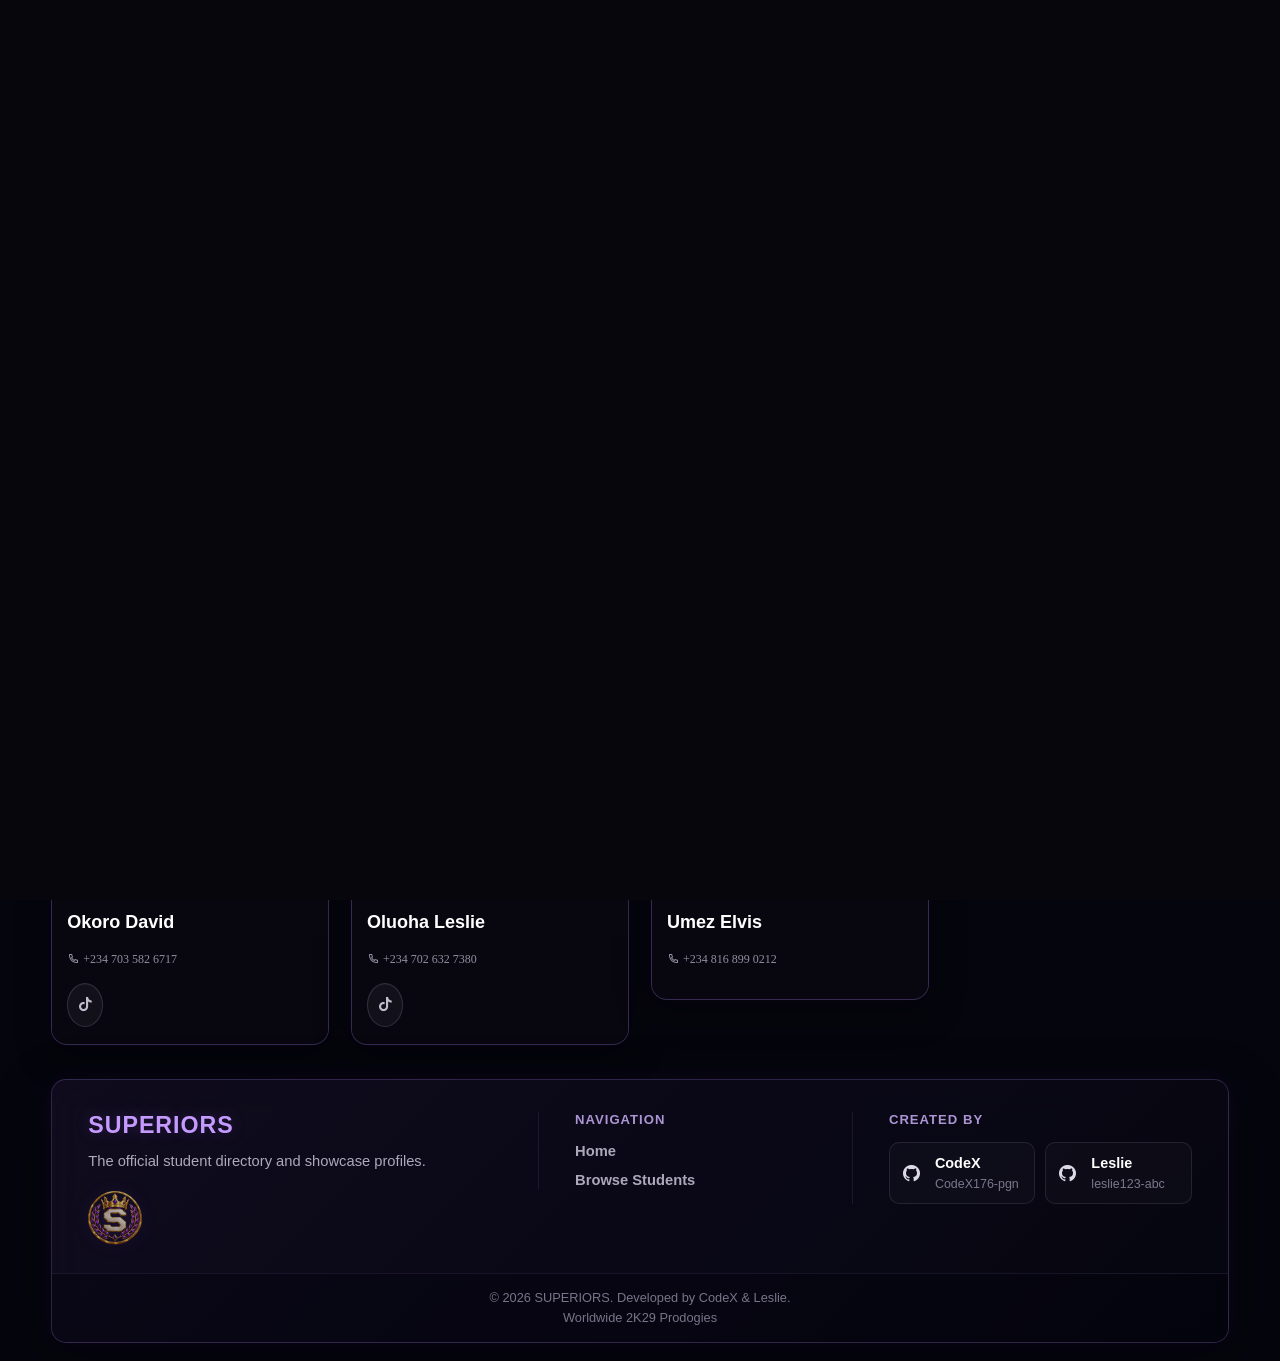
==== commit 518d2f6c: "fix: fixed the opening animation errors" ====
--- a/index.html
+++ b/index.html
@@ -184,6 +184,7 @@
                     class="logo"
                     aria-label="SUPERIORS home"
                 >
+                    <i class="ri-home-4-line" aria-hidden="true"></i>
                     SUPERIORS
                 </a>
 
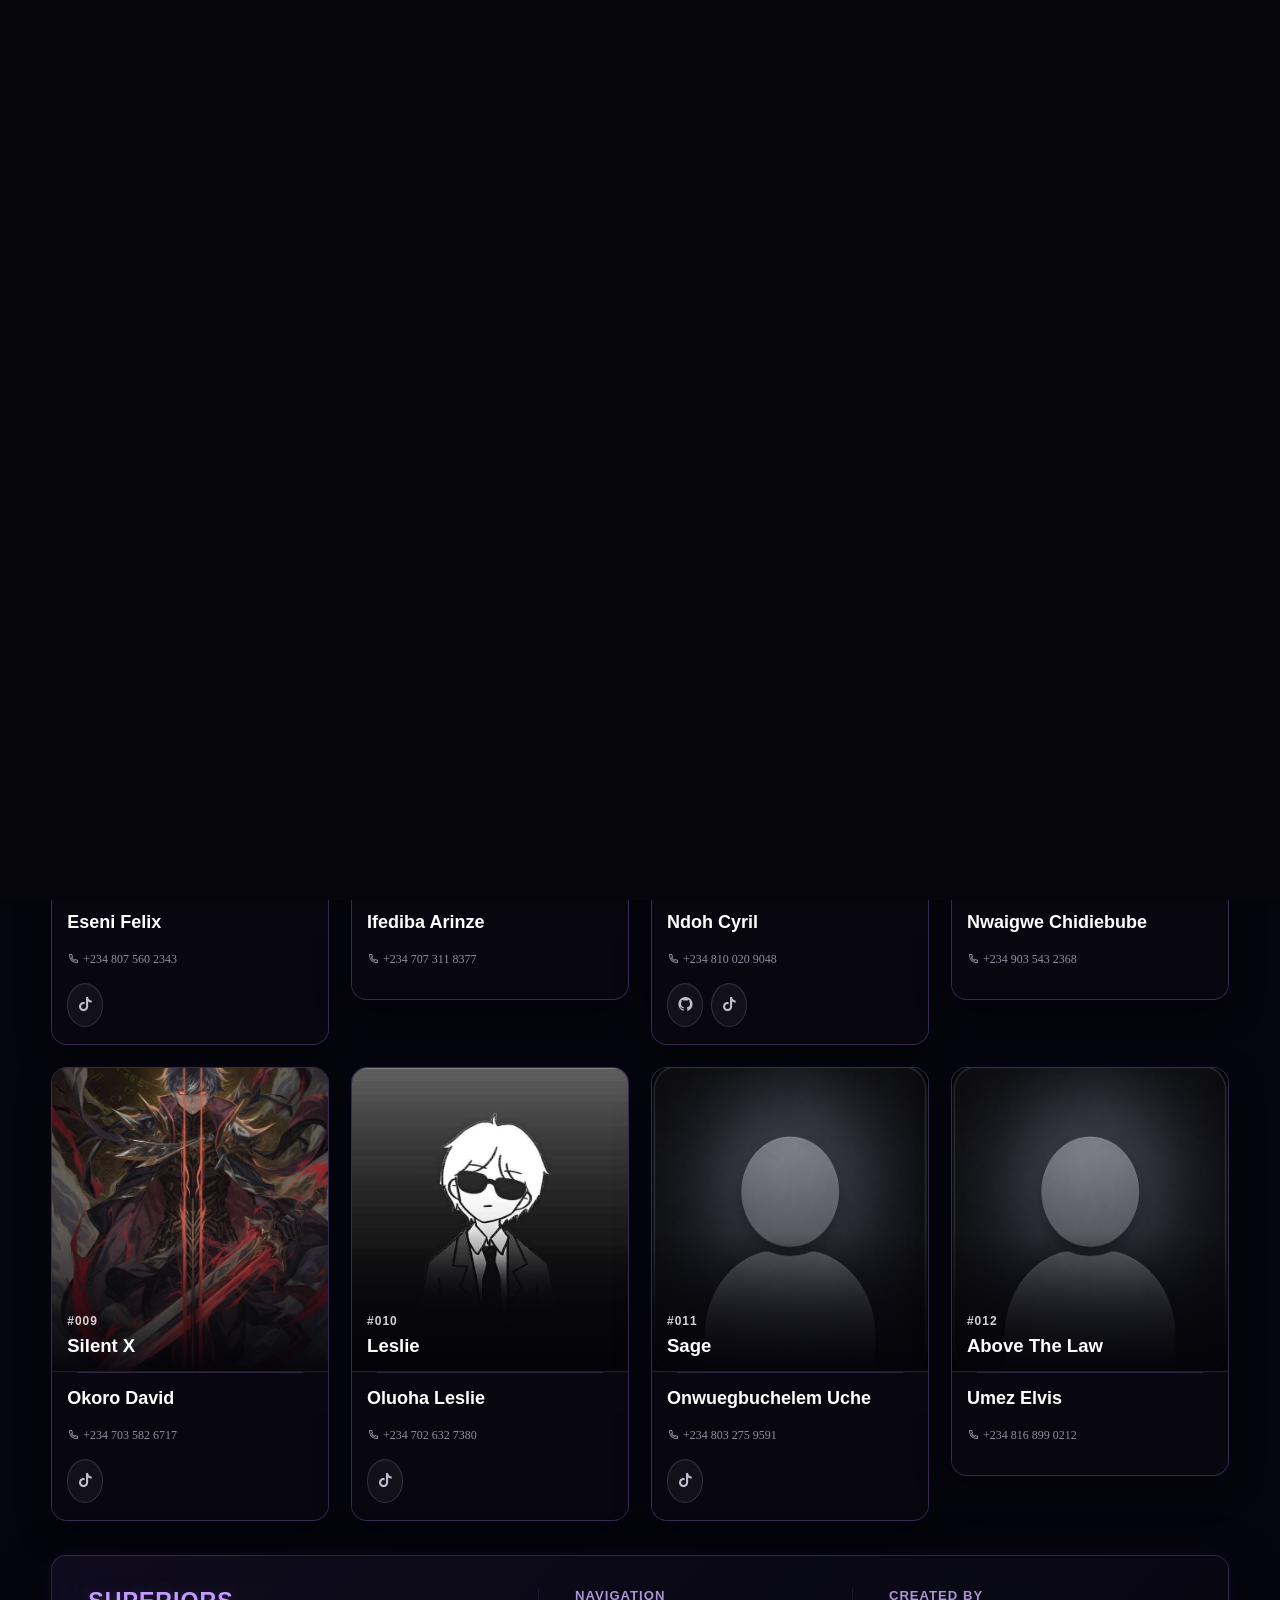
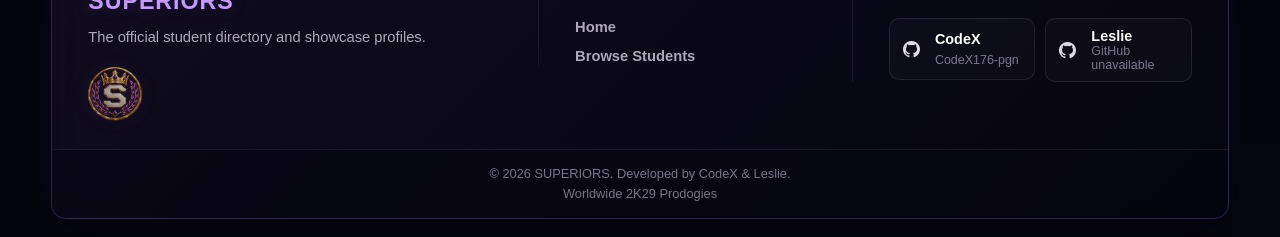
==== commit 6a3e8f3f: "feat: added 'Uche' to Student Directory and updated Nwaigwe's data" ====
--- a/index.html
+++ b/index.html
@@ -335,6 +335,7 @@
                             <a
                                 href="https://github.com/codex176-pgn"
                                 class="creator-github-link"
+                                id="creatorGithubLink"
                                 target="_blank"
                                 rel="noopener noreferrer"
                                 aria-label="CodeX on GitHub (CodeX176-pgn)"
@@ -353,15 +354,22 @@
                             </a>
                         </li>
 
-                        <!-- Leslie GitHub profile -->
+                        <!--
+                            Leslie's GitHub profile is temporarily unavailable.
+
+                            IMPORTANT: Do not put a placeholder GitHub URL here.
+                            creators.js controls whether this button is clickable.
+                            When the profile becomes available, update only the
+                            PARTNER_GITHUB_URL constant in js/creators.js.
+                        -->
                         <li class="creator-item">
                             <a
-                                href="https://github.com/Leslie123-abc"
-                                class="creator-github-link"
-                                target="_blank"
-                                rel="noopener noreferrer"
-                                aria-label="Leslie on GitHub (Leslie123-abc)"
-                                title="Leslie on GitHub"
+                                href="#"
+                                class="creator-github-link creator-github-link--unavailable"
+                                id="partnerGithubLink"
+                                aria-disabled="true"
+                                aria-label="Leslie's GitHub profile is currently unavailable"
+                                title="Leslie's GitHub profile is currently unavailable"
                             >
                                 <i
                                     class="ri-github-fill"
@@ -371,7 +379,7 @@
                                     Leslie
                                 </span>
                                 <span class="creator-handle">
-                                    leslie123-abc
+                                    GitHub unavailable
                                 </span>
                             </a>
                         </li>
@@ -443,6 +451,9 @@
         <!--? Directory entry point / initialization -->
         <script src="js/script.js"></script>
 
+    <!-- Controls the availability of project creator profile links. -->
+    <script src="js/creators.js"></script>
+
     </body>
 
 </html>
--- a/css/cards.css
+++ b/css/cards.css
@@ -94,7 +94,7 @@
         opacity 0.35s ease;
 }
 
-.student-image.hover-student-image {
+.student-image.profile-student-image {
     position: absolute;
     inset: 0;
     opacity: 0;
@@ -312,12 +312,12 @@
         opacity: 1;
     }
 
-    .student-card:hover .hover-student-image {
+    .student-card:hover .profile-student-image {
         opacity: 1;
         transform: scale(1.045);
     }
 
-    .student-card:hover .main-student-image {
+    .student-card:hover .cover-student-image {
         transform: scale(1.02);
     }
 
@@ -337,7 +337,7 @@
     box-shadow: 0 18px 38px rgba(0, 0, 0, 0.46), var(--shadow-purple);
 }
 
-.student-card.active .hover-student-image {
+.student-card.active .profile-student-image {
     opacity: 1;
     transform: scale(1.03);
 }
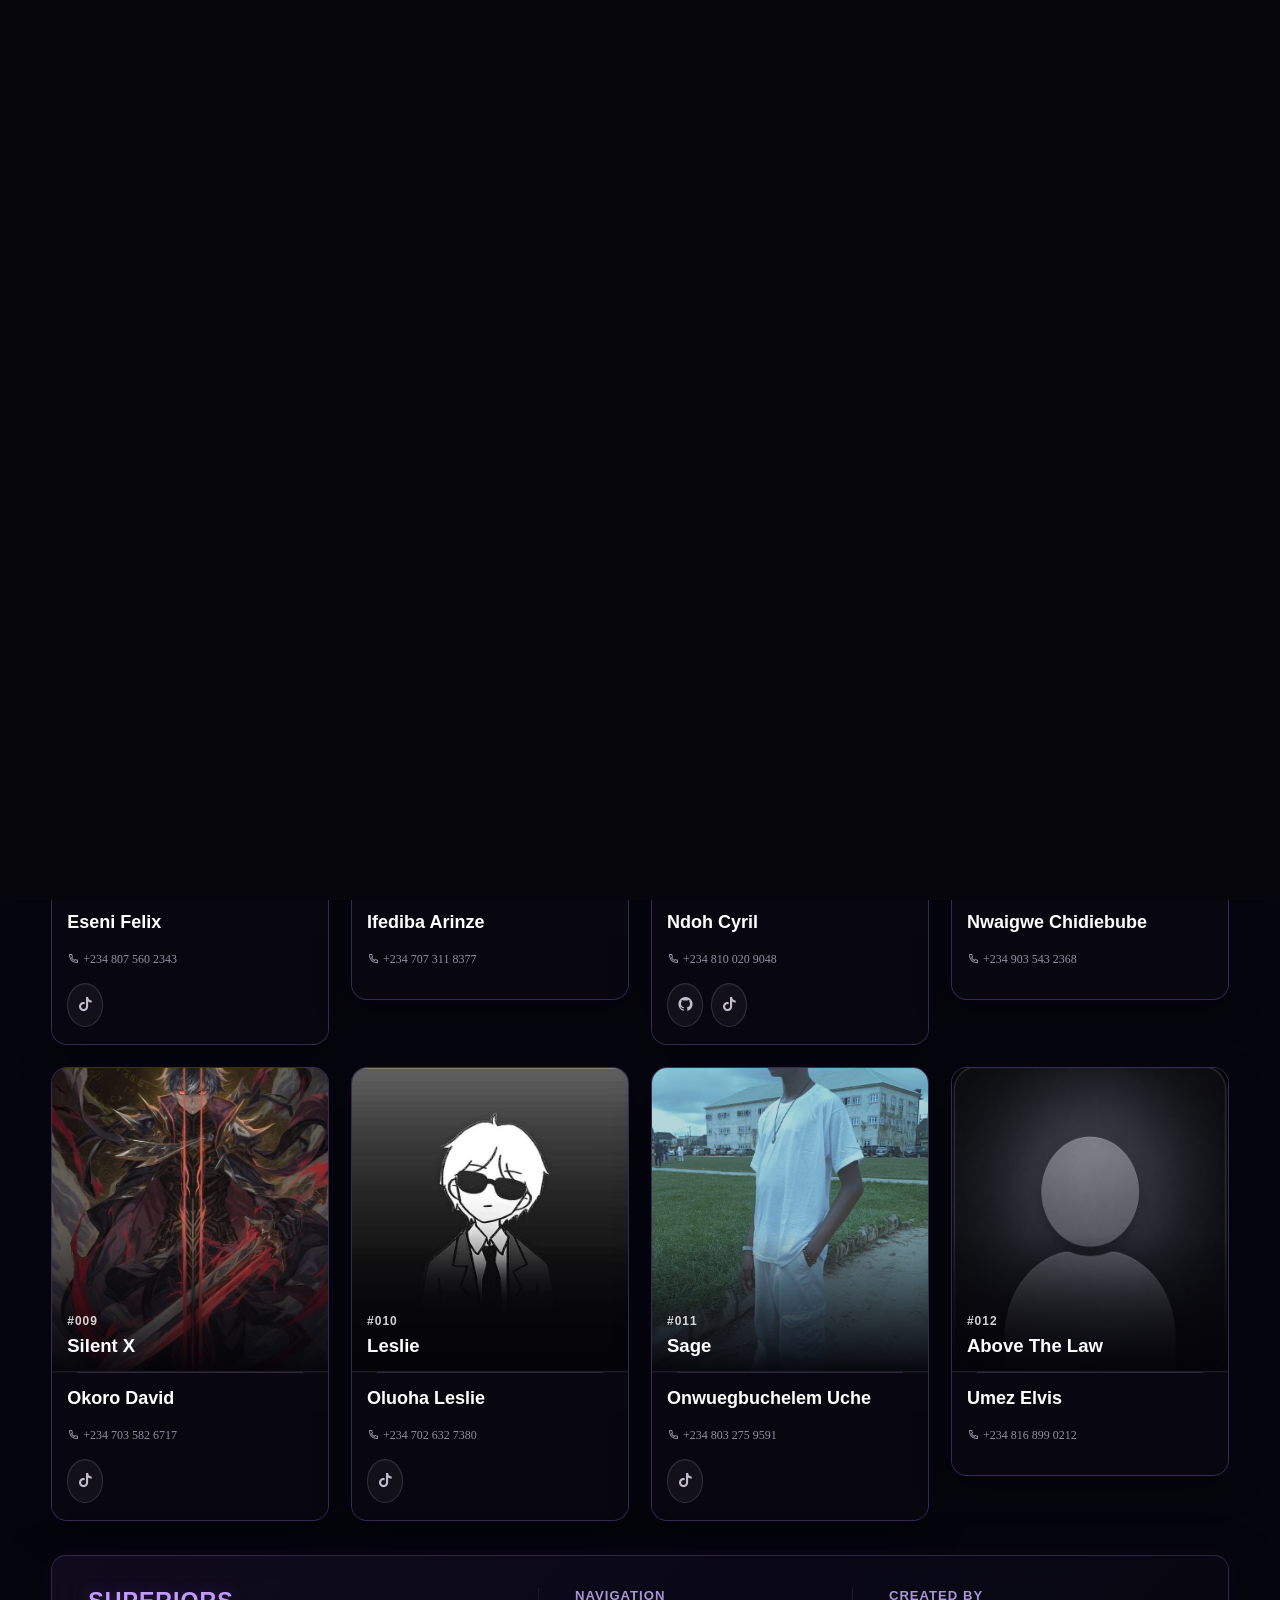
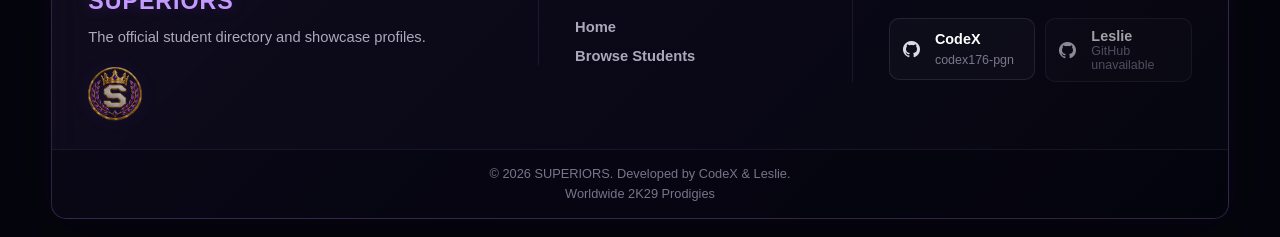
==== commit a779e2d9: "fix: systematically resolve project flaws and inconsistencies" ====
--- a/index.html
+++ b/index.html
@@ -396,7 +396,7 @@
                         &copy; 2026 SUPERIORS.
                         Developed by CodeX &amp; Leslie.
                         <br>
-                        Worldwide 2K29 Prodogies
+                        Worldwide 2K29 Prodigies
                     </p>
                 </div>
             </div>
--- a/css/base.css
+++ b/css/base.css
@@ -89,14 +89,14 @@
     background-image:
         linear-gradient(
             180deg,
-            rgba(3, 3, 10, 0.48) 0%,
-            rgba(5, 4, 15, 0.58) 50%,
-            rgba(3, 3, 10, 0.72) 100%
+            rgba(3, 3, 10, 0.34) 0%,
+            rgba(5, 4, 15, 0.52) 48%,
+            rgba(3, 3, 10, 0.68) 100%
         ),
         url("../assets/images/superiors_background.png");
 
     background-size: cover;
-    background-position: center;
+    background-position: center 42%;
     background-repeat: no-repeat;
     background-attachment: fixed;
 
@@ -176,29 +176,3 @@
         transform: scale(1);
     }
 }
-
-/* =========================================================
-   31. REFERENCE-MATCH BACKGROUND REFINEMENT
-   ========================================================= */
-
-/*
-   The supplied artwork is intentionally kept as a fixed,
-   full-viewport background.  A slightly lighter top-to-bottom
-   veil lets the decorative purple details remain visible while
-   preserving strong contrast for the directory content.
-*/
-body::before {
-    background-image:
-        linear-gradient(
-            180deg,
-            rgba(3, 3, 10, 0.34) 0%,
-            rgba(5, 4, 15, 0.52) 48%,
-            rgba(3, 3, 10, 0.68) 100%
-        ),
-        url("../assets/images/superiors_background.png");
-
-    background-size: cover;
-    background-position: center 42%;
-    background-repeat: no-repeat;
-    background-attachment: fixed;
-}
--- a/css/header.css
+++ b/css/header.css
@@ -25,8 +25,8 @@
 }
 
 .header-container {
-    width: min(1240px, 92%);
-    min-height: 72px;
+    width: min(1288px, 92%);
+    min-height: 80px;
     margin: 0 auto;
 
     display: flex;
@@ -67,7 +67,7 @@
 
 .search-wrapper {
     position: relative;
-    width: min(420px, 100%);
+    width: min(500px, 100%);
 }
 
 .search-icon {
@@ -192,25 +192,3 @@
     width: 17px;
     height: 17px;
 }
-
-/* =========================================================
-   5. REFERENCE-MATCH HEADER SIZING
-   ========================================================= */
-
-/*
-   The reference design uses a compact centered content rail
-   rather than stretching the header elements across the full
-   desktop viewport.
-*/
-.header-container {
-    width: min(1288px, 92%);
-    min-height: 80px;
-}
-
-.search-wrapper {
-    width: min(500px, 100%);
-}
-
-.search-input {
-    height: 48px;
-}
--- a/css/cards.css
+++ b/css/cards.css
@@ -9,13 +9,10 @@
    ========================================================= */
 
 .students-section {
-    width: min(1240px, 92%);
+    width: min(1220px, 92%);
     margin: 0 auto;
 
-    padding:
-        clamp(30px, 4vw, 48px)
-        0
-        clamp(44px, 6vw, 70px);
+    padding: 34px 0;
 
     flex: 1;
 }
@@ -23,7 +20,7 @@
 .students-grid {
     display: grid;
     grid-template-columns: repeat(4, minmax(0, 1fr));
-    gap: clamp(16px, 2vw, 24px);
+    gap: 22px;
     align-items: start;
 }
 
@@ -107,6 +104,111 @@
 
 .student-image-container img {
     background: #080811;
+}
+
+/* =========================================================
+   7A. STUDENT CARD SKELETON LOADER
+   ========================================================= */
+
+/*
+   The skeleton replaces browser-native lazy-loading behavior with a
+   clear visual loading state. The card keeps its final dimensions
+   while the image and text placeholders shimmer underneath.
+*/
+.student-card.is-loading {
+    cursor: default;
+}
+
+.student-skeleton {
+    position: relative;
+    overflow: hidden;
+    border-radius: 8px;
+    background: rgba(255, 255, 255, 0.075);
+}
+
+/*
+   A moving highlight gives the familiar skeleton shimmer effect.
+   The pseudo-element is deliberately subtle so it fits the existing
+   dark/purple SUPERIORS visual language.
+*/
+.student-skeleton::after {
+    content: "";
+    position: absolute;
+    inset: 0;
+    transform: translateX(-100%);
+
+    background: linear-gradient(
+        90deg,
+        transparent 0%,
+        rgba(255, 255, 255, 0.10) 50%,
+        transparent 100%
+    );
+
+    animation: studentSkeletonShimmer 1.45s ease-in-out infinite;
+}
+
+.student-image-skeleton {
+    position: absolute;
+    inset: 0;
+    z-index: 3;
+    border-radius: 0;
+}
+
+.student-card.is-loading .student-image {
+    opacity: 0;
+}
+
+.student-card.is-loading .student-name {
+    opacity: 0;
+}
+
+.student-card.is-loading .student-image-overlay {
+    z-index: 4;
+}
+
+.student-card.is-loading .student-serial,
+.student-card.is-loading .student-nickname,
+.student-card.is-loading .student-title {
+    visibility: hidden;
+}
+
+.student-serial-skeleton {
+    width: 42px;
+    height: 12px;
+    margin-bottom: 9px;
+}
+
+.student-nickname-skeleton {
+    width: min(62%, 150px);
+    height: 20px;
+    margin-bottom: 7px;
+}
+
+.student-title-skeleton {
+    width: min(48%, 115px);
+    height: 12px;
+}
+
+.student-name-skeleton {
+    width: 68%;
+    height: 20px;
+    margin-bottom: 1px;
+}
+
+.student-card.is-loaded .student-skeleton {
+    display: none;
+}
+
+@keyframes studentSkeletonShimmer {
+    100% {
+        transform: translateX(100%);
+    }
+}
+
+@media (prefers-reduced-motion: reduce) {
+    .student-skeleton::after {
+        animation: none;
+    }
 }
 
 /* =========================================================
@@ -346,21 +448,6 @@
    12. REFERENCE-MATCH CARD DIMENSIONS
    ========================================================= */
 
-/*
-   The desktop reference uses a narrower 4-card rail.  Keeping
-   this width separate from the footer/header rail creates the
-   same generous outer spacing seen around the cards.
-*/
-.students-section {
-    width: min(1220px, 92%);
-    padding-top: 34px;
-    padding-bottom: 34px;
-}
-
-.students-grid {
-    gap: 22px;
-}
-
 .student-card {
     border-radius: 16px;
 }
@@ -398,3 +485,180 @@
     width: 36px;
     height: 36px;
 }
+
+/* =========================================================
+   MOBILE TOUCH IMAGE CAROUSEL
+   ========================================================= */
+
+/*
+   On touch devices, cards that HAVE a profile image use the
+   cover image and profile image as an automatic carousel.
+
+   IMPORTANT:
+   We deliberately use :has(.profile-student-image) here.
+   This means cards without a second/profile image are completely
+   excluded from the carousel and remain stationary.
+*/
+@media (hover: none) and (pointer: coarse) {
+
+    /*
+       The image container acts as the viewport for the carousel.
+
+       `overflow: hidden` is especially important here because the
+       profile image is translated outside the container during the
+       animation. Without clipping, part of that image can remain
+       visible beside the cover image — exactly what is happening
+       in the screenshot.
+    */
+    .student-card:has(.profile-student-image) .student-image-container {
+        position: relative;
+        overflow: hidden;
+        touch-action: pan-y;
+    }
+
+    /*
+       Only cards containing a profile image receive the carousel
+       animation.
+
+       Cards without `.profile-student-image` are intentionally
+       untouched, so their single image remains completely static.
+    */
+    .student-card:has(.profile-student-image)
+        .student-image-container
+        .cover-student-image {
+        will-change: transform;
+
+        animation:
+            mobileCoverCarousel
+            5s
+            ease-in-out
+            infinite;
+    }
+
+    /*
+       The profile image starts outside the RIGHT side of the image
+       container and slides into view during the second half of the
+       animation.
+    */
+    .student-card:has(.profile-student-image)
+        .student-image-container
+        .profile-student-image {
+
+        opacity: 1;
+        transform: translateX(100%);
+        will-change: transform;
+
+        animation:
+            mobileProfileCarousel
+            5s
+            ease-in-out
+            infinite;
+    }
+
+    /*
+       Prevent touchscreen browsers from emulating the desktop
+       hover/lift effect when the user taps a card.
+    */
+    .student-card:hover {
+        transform: none;
+        filter: none;
+        opacity: 1;
+    }
+
+    /*
+       Prevent the desktop "focus one card / dim the others" behavior
+       from being triggered by a touchscreen browser.
+    */
+    .students-grid:has(.student-card:hover) .student-card:not(:hover) {
+        filter: none;
+        opacity: 1;
+    }
+
+    /*
+       Extra safety:
+       Cards WITHOUT a profile image must NEVER receive the carousel
+       animation, even if another stylesheet accidentally targets
+       their cover image.
+    */
+    .student-card:not(:has(.profile-student-image))
+        .cover-student-image {
+        animation: none !important;
+        transform: none !important;
+        will-change: auto;
+    }
+
+    /*
+       When a card is tapped into the active state on touch devices,
+       pause the carousel and display the profile image cleanly.
+    */
+    .student-card.active:has(.profile-student-image)
+        .student-image-container
+        .cover-student-image {
+        animation-play-state: paused;
+        transform: translateX(-100%);
+    }
+
+    .student-card.active:has(.profile-student-image)
+        .student-image-container
+        .profile-student-image {
+        animation-play-state: paused;
+        transform: translateX(0);
+        opacity: 1;
+    }
+}
+
+
+/* =========================================================
+   MOBILE CAROUSEL ANIMATION
+   ========================================================= */
+
+/*
+   COVER IMAGE
+   ---------------------------------------------------------
+   0–42%  → cover remains visible
+   42–52% → cover slides out to the left
+   52–90% → cover remains hidden
+   90–100% → cover returns to its original position
+*/
+@keyframes mobileCoverCarousel {
+
+    0%,
+    42% {
+        transform: translateX(0);
+    }
+
+    52%,
+    90% {
+        transform: translateX(-100%);
+    }
+
+    100% {
+        transform: translateX(0);
+    }
+}
+
+
+/*
+   PROFILE IMAGE
+   ---------------------------------------------------------
+   0–42%  → profile stays outside on the right
+   42–52% → profile slides into view
+   52–90% → profile remains visible
+   90–100% → profile slides out to the left
+*/
+@keyframes mobileProfileCarousel {
+
+    0%,
+    42% {
+        transform: translateX(100%);
+    }
+
+    52%,
+    90% {
+        transform: translateX(0);
+    }
+
+    100% {
+        transform: translateX(-100%);
+    }
+}
--- a/css/profile.css
+++ b/css/profile.css
@@ -278,22 +278,20 @@
  * still shrinking slightly on narrower desktop screens.
  */
 .profile-image-card {
-    position: fixed;
-
+    position: sticky;
     top: 100px;
-    right: clamp(18px, 4vw, 60px);
-
-    width: min(412px, 32vw);
+
+    width: 100%;
 
     /*
-     * Prevent the fixed image from becoming taller than the
+     * Prevent the sticky image from becoming taller than the
      * available viewport.
      */
     max-height: calc(100vh - 120px);
 
     overflow: hidden;
 
-    border-radius: 22px;
+    border-radius: 21px;
 
     background: rgba(8, 8, 17, 0.86);
     border: 1px solid rgba(190, 151, 255, 0.24);
@@ -497,15 +495,6 @@
     font-size: clamp(42px, 5vw, 64px);
 }
 
-.profile-table-wrapper {
-    margin-top: 58px;
-}
-
-.profile-image-card {
-    top: 100px;
-    border-radius: 21px;
-}
-
 .profile-large-image {
     height: 572px;
 }
--- a/css/footer.css
+++ b/css/footer.css
@@ -166,6 +166,25 @@
         box-shadow 0.2s ease;
 }
 
+.creator-github-link--unavailable {
+    /*
+     * Keep the unavailable profile visually consistent with the other
+     * creator cards while making it clear that it cannot be opened.
+     */
+    cursor: not-allowed;
+    opacity: 0.62;
+}
+
+.creator-github-link--unavailable:hover {
+    /*
+     * Disabled creator links should not look like interactive links.
+     */
+    background: rgba(255, 255, 255, 0.025);
+    border-color: rgba(205, 187, 236, 0.12);
+    transform: none;
+    box-shadow: none;
+}
+
 .creator-github-link:hover {
     background: rgba(169, 112, 255, 0.08);
     border-color: rgba(190, 151, 255, 0.32);
